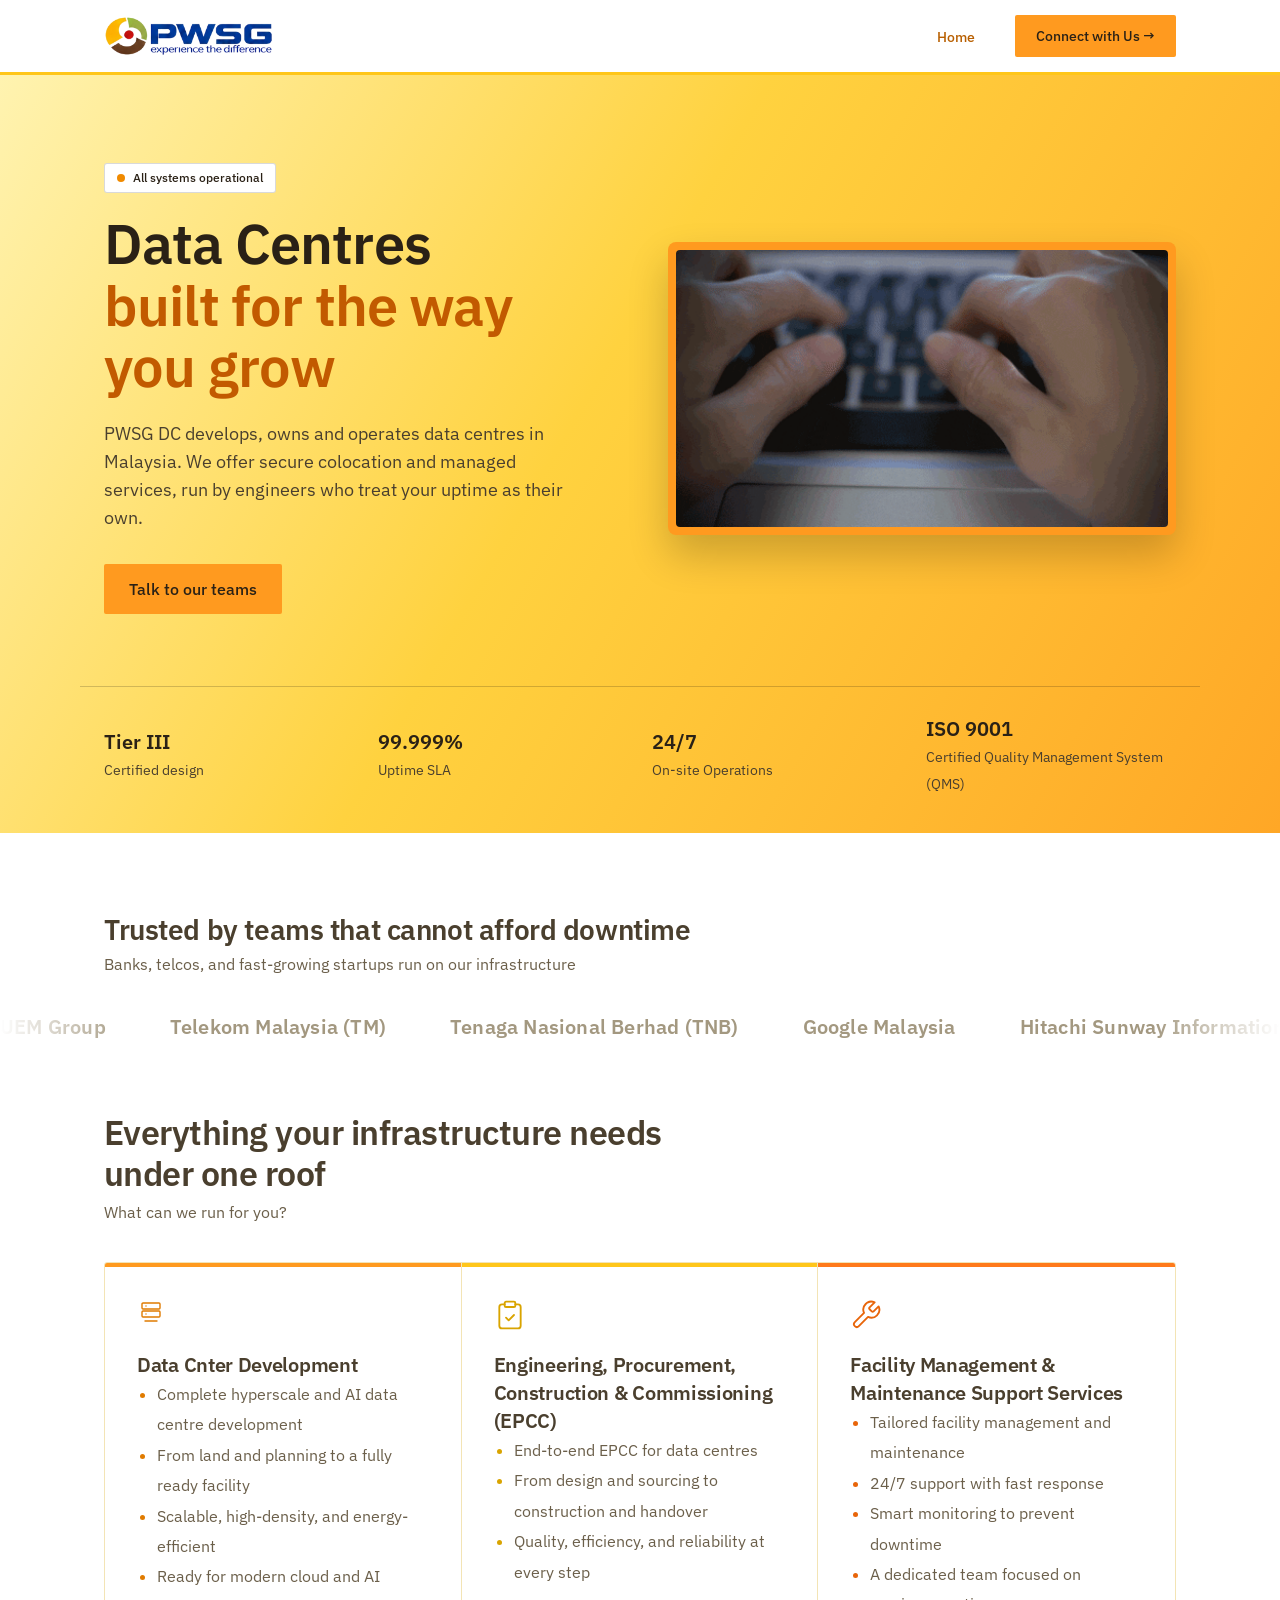
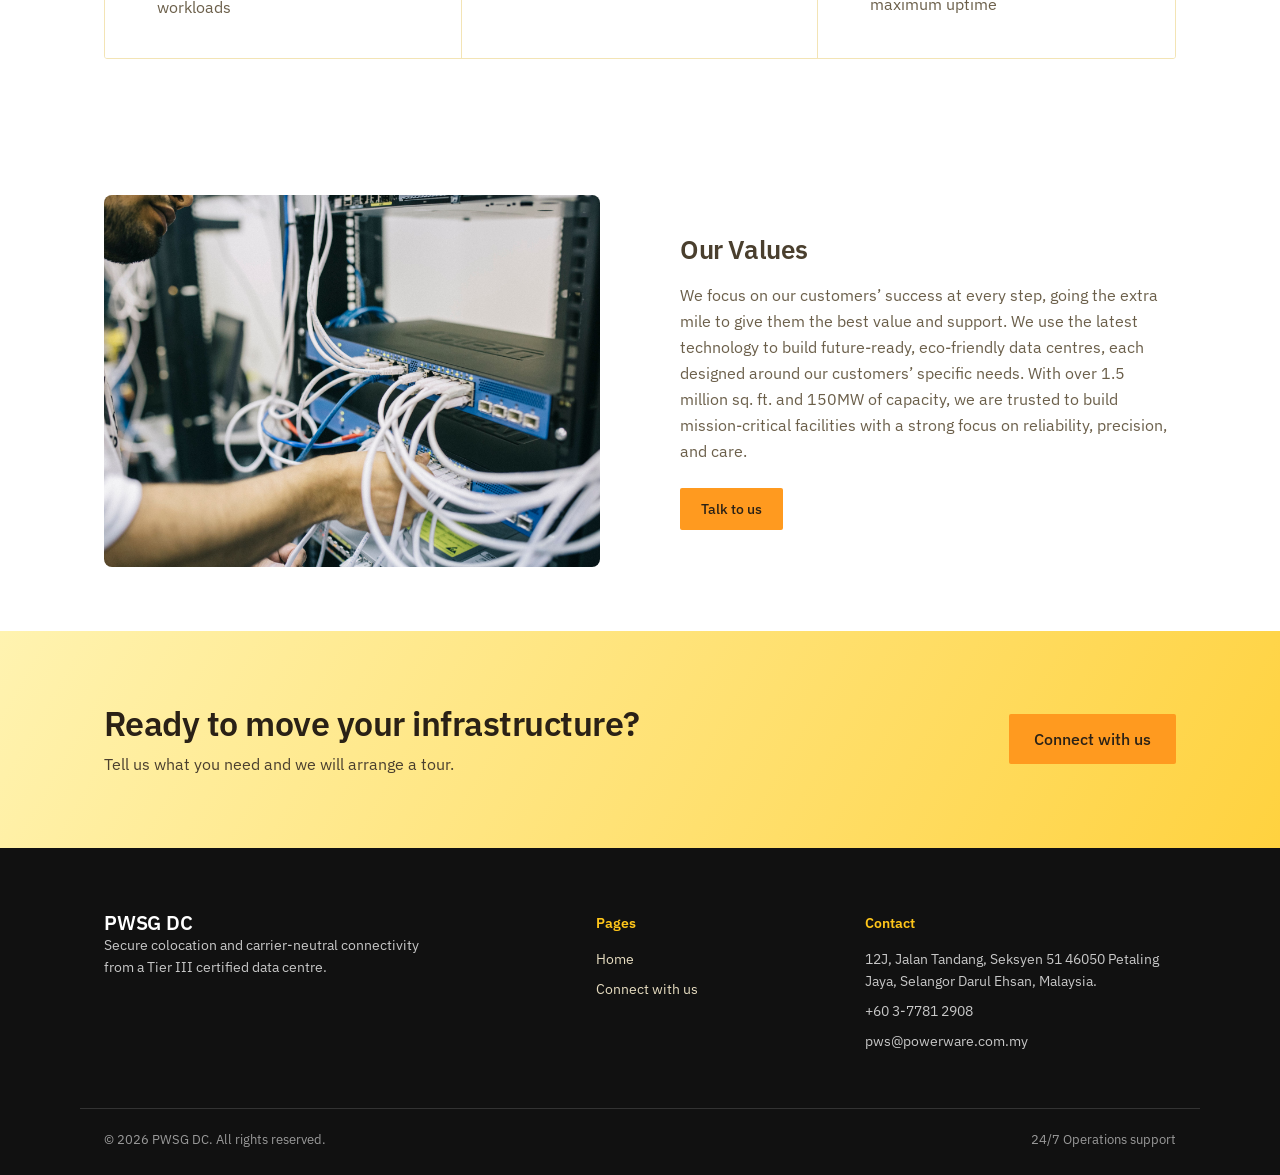
==== pws-corporate/index.html @ 7428c199 "Update index.html" ====
<!DOCTYPE html>
<html lang="en">
<head>
<meta charset="UTF-8">
<meta name="viewport" content="width=device-width, initial-scale=1">
<meta name="description" content="Secure, always-on data centre colocation and connectivity.">
<title>PWSG DC – Infrastructure that never sleeps</title>
<link rel="preconnect" href="https://fonts.googleapis.com">
<link href="https://fonts.googleapis.com/css2?family=IBM+Plex+Mono:wght@400;500&family=IBM+Plex+Sans:wght@400;500;600&display=swap" rel="stylesheet">
<link rel="stylesheet" href="css/style.css">
<script>document.documentElement.classList.add('js')</script>
</head>
<body><header class="nav" id="nav"><div class="container">
<a href="index.html" class="logo" aria-label="PWSG DC home"><img src="assets/logo.png" alt="PWSG DC logo"></a>
<button class="menu-toggle" aria-label="Toggle menu" aria-expanded="false" id="menuBtn"><svg width="24" height="24" fill="none" stroke="currentColor" stroke-width="2"><path d="M3 6h18M3 12h18M3 18h18"/></svg></button>
<ul id="menu"><li><a href="index.html" aria-current="page">Home</a></li><li><a href="connect.html" class="btn btn-primary btn-md" style="color:#fff">Connect with Us &rarr;</a></li></ul>
</div></header>
<main>
<section class="hero"><div class="container">
<div class="hero-copy"><span class="status"><i></i>All systems operational</span>
<h1>Data Centres<br><span class="green">built for the way you grow</span></h1>
<p class="body-3">PWSG DC develops, owns and operates data centres in Malaysia. We offer secure colocation and managed services, run by engineers who treat your uptime as their own.</p>
<div><a href="connect.html" class="btn btn-primary">Talk to our teams</a></div></div>
<div class="hero-art"><img src="assets/hero.gif" alt="Inside the PWSG DC data centre"></div>
</div>
<div class="container facts reveal"><div><b>Tier III</b><span>Certified design</span></div><div><b>99.999%</b><span>Uptime SLA</span></div><div><b>24/7</b><span>On-site Operations</span></div><div><b>ISO 9001</b><span>Certified Quality Management System (QMS)</span></div></div>
</section>
<section class="section clients center"><div class="container"><h2 class="reveal">Trusted by teams that cannot afford downtime</h2><p class="body-3 reveal" data-d="1">Banks, telcos, and fast-growing startups run on our infrastructure</p></div>
<div class="marquee" aria-label="Customer logos"><div class="marquee-track"><span>UEM Group</span><span>Telekom Malaysia (TM)</span><span>Tenaga Nasional Berhad (TNB)</span><span>Google Malaysia</span><span>Hitachi Sunway Information Systems</span><span>Bank Negara Malaysia (BNM)</span><span>Malayan Banking Berhad</span><span>IBM</span><span>Suruhanjaya Syarikat Malaysia (SSM)</span><span>AIA</span><span>Genting Highlands Resort</span><span>Credit Guarantee Corporation Malaysia Berhad (CGC)</span><span>Payment Network Malaysia Sdn.Bhd (PAYNET)</span><span>CIMB</span><span>YTL</span></div></div></section>
<section class="audience center" style="padding-bottom:72px"><div class="container"><h2 class="reveal">Everything your infrastructure needs<br>under one roof</h2><p class="body-3 sub reveal" data-d="1">What can we run for you?</p>
<div class="grid-3"><article class="aud-card reveal" data-d="0"><div class="icon-bubble"><svg width="28" height="28" fill="none" stroke="currentColor" stroke-width="1.8" stroke-linecap="round" stroke-linejoin="round"><rect x="5" y="4" width="18" height="6" rx="1"/><rect x="5" y="12" width="18" height="6" rx="1"/><path d="M9 7h.01M9 15h.01M8 22h12"/></svg></div>
<h3>Data Cnter Development</h3>
<ul class="points">
  <li>Complete hyperscale and AI data centre development</li>
  <li>From land and planning to a fully ready facility</li>
  <li>Scalable, high-density, and energy-efficient</li>
  <li>Ready for modern cloud and AI workloads</li>
</ul></article><article class="aud-card reveal" data-d="1"><div class="icon-bubble"><svg width="28" height="28" viewBox="0 0 24 24" fill="none" stroke="currentColor" stroke-width="1.5" stroke-linecap="round" stroke-linejoin="round"><rect x="8" y="2" width="8" height="4" rx="1"/><path d="M16 4h2a2 2 0 0 1 2 2v14a2 2 0 0 1-2 2H6a2 2 0 0 1-2-2V6a2 2 0 0 1 2-2h2"/><path d="m9 14 2 2 4-4"/></svg></div>
<h3>Engineering, Procurement, Construction & Commissioning (EPCC)</h3>
<ul class="points">
  <li>End-to-end EPCC for data centres</li>
  <li>From design and sourcing to construction and handover</li>
  <li>Quality, efficiency, and reliability at every step</li></ul>
</article><article class="aud-card reveal" data-d="2"><div class="icon-bubble"><svg width="28" height="28" viewBox="0 0 24 24" fill="none" stroke="currentColor" stroke-width="1.5" stroke-linecap="round" stroke-linejoin="round"><path d="M14.7 6.3a1 1 0 0 0 0 1.4l1.6 1.6a1 1 0 0 0 1.4 0l3.77-3.77a6 6 0 0 1-7.94 7.94l-6.91 6.91a2.12 2.12 0 0 1-3-3l6.91-6.91a6 6 0 0 1 7.94-7.94l-3.76 3.76z"/></svg></div>
<h3>Facility Management & Maintenance Support Services</h3>
<ul class="points">
  <li>Tailored facility management and maintenance</li>
  <li>24/7 support with fast response</li>
  <li>Smart monitoring to prevent downtime</li>
  <li>A dedicated team focused on maximum uptime</li></ul></article></div></div></section>
<div class="container">
  <section class="feature">
    <div class="art reveal"><img src="assets/values.jpg" alt="Data centre corridor"></div>
    <div class="reveal" data-d="1">
      <h4>Our Values</h4>
      <p>We focus on our customers’ success at every step, going the extra mile to give them the best value and support. We use the latest technology to build future-ready, eco-friendly data centres, each designed around our customers’ specific needs. With over 1.5 million sq. ft. and 150MW of capacity, we are trusted to build mission-critical facilities with a strong focus on reliability, precision, and care.</p>
      <a href="connect.html" class="btn btn-primary btn-md">Talk to us</a>
    </div>
  </section></div>
<section class="cta"><div class="container"><div><h2 class="reveal">Ready to move your infrastructure?</h2><p class="body-2 muted reveal" data-d="1">Tell us what you need and we will arrange a tour.</p></div><a href="connect.html" class="btn btn-primary reveal" data-d="2">Connect with us</a></div></section>
</main>
<footer><div class="container foot-grid">
<div><a href="index.html" class="logo">PWSG DC</a><p>Secure colocation and carrier-neutral connectivity from a Tier III certified data centre.</p></div>
<div><h5>Pages</h5><a href="index.html">Home</a><a href="connect.html">Connect with us</a></div>
<div><h5>Contact</h5><p>12J, Jalan Tandang, Seksyen 51 46050 Petaling Jaya, Selangor Darul Ehsan, Malaysia.</p><p>+60 3-7781 2908</p><p>pws@powerware.com.my</p></div>
</div><div class="container foot-bar"><span>&copy; 2026 PWSG DC. All rights reserved.</span><span>24/7 Operations support</span></div></footer>
<script src="js/main.js" defer></script>
</body>
</html>
---- pws-corporate/css/style.css ----
/* ---------- Design tokens (from the style guide) ---------- */
:root{
  --black:#263238; --d-grey:#4D4D4D; --grey:#717171; --l-grey:#89939E;
  --grey-blue:#ABBED1; --silver:#F5F7FA; --white:#FFFFFF;
  --primary:#4CAF50; --secondary:#263238; --info:#2196F3;
  --shade-1:#43A047; --shade-2:#388E3B; --shade-3:#237D31; --shade-4:#1B5E1F; --shade-5:#103E13;
  --tint-1:#66BB69; --tint-2:#81C784; --tint-3:#A5D6A7; --tint-4:#C8E6C9; --tint-5:#E8F5E9;
  --warning:#FBC02D; --error:#E53835; --success:#2E7D31;
  --sh-2:0 2px 2px rgba(171,190,209,.6);
  --sh-4:0 4px 4px rgba(171,190,209,.4);
  --sh-8:0 8px 8px rgba(171,190,209,.4);
  --sh-16:0 16px 16px rgba(171,190,209,.3);
  --radius:4px;
  --container:1120px;
}
*{box-sizing:border-box;margin:0;padding:0}
html{scroll-behavior:smooth}
body{font-family:'Inter',system-ui,sans-serif;color:var(--black);background:var(--white);font-size:16px;line-height:24px;-webkit-font-smoothing:antialiased}
img,svg{max-width:100%;display:block}
a{color:inherit;text-decoration:none}
.container{max-width:var(--container);margin:0 auto;padding:0 24px}
:focus-visible{outline:2px solid var(--black);outline-offset:2px}

/* ---------- Typography ---------- */
h1{font-size:clamp(36px,5vw,64px);line-height:1.19;font-weight:600}
h2{font-size:clamp(26px,3.2vw,36px);line-height:1.22;font-weight:600}
h3{font-size:28px;line-height:36px;font-weight:600}
h4{font-size:20px;line-height:28px;font-weight:600}
.body-1{font-size:18px;line-height:28px}
.body-2{font-size:16px;line-height:24px}
.body-3{font-size:14px;line-height:20px}
.body-4{font-size:12px;line-height:16px}
.muted{color:var(--grey)}
.green{color:var(--primary)}

/* ---------- Buttons ---------- */
.btn{display:inline-flex;align-items:center;justify-content:center;gap:8px;font:500 16px/24px 'Inter',sans-serif;padding:12px 24px;border:1px solid transparent;border-radius:var(--radius);cursor:pointer;transition:background .15s,border-color .15s,color .15s}
.btn-md{padding:10px 20px;font-size:14px;line-height:20px}
.btn-sm{padding:6px 14px;font-size:12px;line-height:16px}
.btn-primary{background:var(--primary);color:#fff}
.btn-primary:hover{background:var(--shade-2)}
.btn-primary:active{background:var(--shade-4)}
.btn-primary:focus-visible{outline:2px solid var(--black);outline-offset:2px}
.btn-primary[disabled]{background:var(--silver);color:var(--grey-blue);cursor:not-allowed}
.btn-secondary{background:#fff;color:var(--primary);border-color:var(--primary)}
.btn-secondary:hover{background:var(--tint-5)}
.btn-secondary:active{background:var(--tint-4)}
.btn-tertiary{background:transparent;color:var(--primary)}
.btn-tertiary:hover{background:var(--tint-5)}
.link{color:var(--primary);font-weight:500}
.link:hover{text-decoration:underline}

/* ---------- Navbar ---------- */
.nav{background:#fff;position:sticky;top:0;z-index:20}
.nav .container{display:flex;align-items:center;justify-content:space-between;height:80px}
.logo{display:flex;align-items:center;gap:8px;font-size:22px;font-weight:600;color:var(--black)}
.nav ul{list-style:none;display:flex;gap:40px;align-items:center}
.nav ul a{font-size:14px;line-height:20px;color:var(--d-grey);font-weight:500}
.nav ul a:hover{color:var(--primary)}
.menu-toggle{display:none;background:none;border:0;cursor:pointer;padding:8px}

/* ---------- Hero ---------- */
.hero{background:var(--silver);padding:80px 0 72px}
.hero .container{display:grid;grid-template-columns:1fr 1fr;gap:40px;align-items:center}
.hero h1{color:var(--d-grey)}
.hero p{margin:20px 0 32px;color:var(--grey)}
.dots{display:flex;gap:8px;justify-content:center;margin-top:48px}
.dots i{width:8px;height:8px;border-radius:50%;background:var(--grey-blue);display:block}
.dots i:first-child{background:var(--primary)}

/* ---------- Clients ---------- */
.section{padding:72px 0}
.center{text-align:center}
.clients h2{color:var(--d-grey);font-size:28px}
.clients p{color:var(--grey);margin-top:8px}
.logos{display:flex;justify-content:space-between;align-items:center;flex-wrap:wrap;gap:24px;margin-top:48px}
.logos span{display:flex;align-items:center;gap:8px;font-weight:600;color:var(--black);opacity:.85}

/* ---------- Audience cards ---------- */
.audience h2{color:var(--d-grey)}
.audience .sub{color:var(--grey);margin-top:12px}
.grid-3{display:grid;grid-template-columns:repeat(3,1fr);gap:24px;margin-top:56px}
.aud-card{padding:32px 24px;text-align:center;border-radius:8px;background:#fff;box-shadow:var(--sh-4);transition:box-shadow .2s}
.aud-card:hover{box-shadow:var(--sh-16)}
.icon-bubble{width:56px;height:56px;margin:0 auto 20px;border-radius:12px;background:var(--tint-5);display:grid;place-items:center;color:var(--primary)}
.aud-card h3{font-size:24px;line-height:32px;color:var(--d-grey)}
.aud-card p{color:var(--grey);margin-top:12px;font-size:14px;line-height:20px}

/* ---------- Feature rows ---------- */
.feature{display:grid;grid-template-columns:1fr 1fr;gap:64px;align-items:center;padding:56px 0}
.feature.reverse .art{order:2}
.feature h4{font-size:22px;line-height:30px;color:var(--d-grey)}
.feature p{color:var(--grey);margin:16px 0 24px;font-size:14px;line-height:22px}
.art{background:var(--silver);border-radius:12px;aspect-ratio:4/3;display:grid;place-items:center;color:var(--primary)}

/* ---------- Stats ---------- */
.stats{background:var(--silver);padding:40px 0}
.stats .container{display:grid;grid-template-columns:1fr 1.4fr;gap:32px;align-items:center}
.stats h4{color:var(--d-grey)}
.stats h4 span{display:block;color:var(--primary)}
.stats-grid{display:grid;grid-template-columns:1fr 1fr;gap:24px 32px}
.stat{display:flex;gap:12px;align-items:center}
.stat svg{color:var(--primary);flex:none}
.stat b{display:block;font-size:18px;line-height:24px;color:var(--d-grey)}
.stat small{color:var(--grey);font-size:12px}

/* ---------- Testimonial ---------- */
.testimonial{background:var(--silver);padding:40px 0}
.testimonial .container{display:grid;grid-template-columns:240px 1fr;gap:32px;align-items:center}
.t-img{background:var(--black);border-radius:8px;aspect-ratio:1;display:grid;place-items:center;color:#fff;font-weight:600;font-size:20px;box-shadow:var(--sh-8)}
.testimonial p{color:var(--d-grey);font-size:14px;line-height:22px}
.t-meta{display:flex;justify-content:space-between;flex-wrap:wrap;gap:16px;margin-top:20px;align-items:center}
.t-meta b{display:block;color:var(--primary);font-size:14px}
.t-meta small{color:var(--l-grey)}

/* ---------- Blog ---------- */
.blog h2{font-size:22px;color:var(--d-grey)}
.blog .sub{color:var(--grey);font-size:14px;max-width:560px;margin:8px auto 0}
.post{background:#fff;border-radius:8px;overflow:hidden;box-shadow:var(--sh-4)}
.post .thumb{aspect-ratio:16/10;background:linear-gradient(135deg,var(--tint-4),var(--grey-blue))}
.post .body{padding:16px}
.post h5{font-size:14px;line-height:20px;font-weight:500;color:var(--d-grey)}
.post a{display:inline-block;margin-top:12px;font-size:12px}

/* ---------- Newsletter / footer ---------- */
.cta{background:var(--tint-5);padding:64px 0}
.cta form{display:flex;gap:12px;justify-content:center;margin-top:28px;flex-wrap:wrap}
.cta input{font:inherit;font-size:14px;padding:12px 16px;border:1px solid var(--grey-blue);border-radius:var(--radius);min-width:280px;background:#fff}
.cta input:focus{outline:2px solid var(--primary);border-color:var(--primary)}
footer{background:var(--black);color:var(--grey-blue);padding:40px 0;font-size:14px}
footer .container{display:flex;justify-content:space-between;flex-wrap:wrap;gap:16px;align-items:center}
footer .logo{color:#fff}

/* ---------- Responsive ---------- */
@media (max-width:900px){
  .hero .container,.feature,.stats .container,.testimonial .container{grid-template-columns:1fr}
  .feature.reverse .art{order:0}
  .grid-3{grid-template-columns:1fr}
  .t-img{max-width:200px}
  .nav ul{display:none;position:absolute;top:80px;left:0;right:0;background:#fff;flex-direction:column;padding:24px;gap:20px;box-shadow:var(--sh-8)}
  .nav ul.open{display:flex}
  .menu-toggle{display:block}
}
@media (prefers-reduced-motion:reduce){*{transition:none!important;scroll-behavior:auto!important}}
.sr-only{position:absolute;width:1px;height:1px;overflow:hidden;clip:rect(0 0 0 0);white-space:nowrap}

/* ---------- Data centre additions ---------- */
.hero-art{background:var(--black);border-radius:12px;padding:24px;box-shadow:var(--sh-16)}
.status{display:inline-flex;align-items:center;gap:8px;font-size:12px;line-height:16px;color:var(--shade-3);background:var(--tint-5);padding:6px 12px;border-radius:999px;margin-bottom:20px;font-weight:500}
.status i{width:8px;height:8px;border-radius:50%;background:var(--primary);display:block}
.specs{width:100%;border-collapse:collapse;margin-top:32px;text-align:left;font-size:14px;line-height:20px}
.specs th,.specs td{padding:14px 16px;border-bottom:1px solid var(--tint-5)}
.specs th{color:var(--d-grey);font-weight:500;width:40%}
.specs td{color:var(--grey)}
.table-wrap{overflow-x:auto;background:#fff;border-radius:8px;box-shadow:var(--sh-4)}
.badges{display:flex;flex-wrap:wrap;gap:12px;justify-content:center;margin-top:40px}
.badges span{border:1px solid var(--tint-3);color:var(--shade-3);background:var(--tint-5);padding:8px 16px;border-radius:var(--radius);font-size:14px;font-weight:500}
.field{display:grid;gap:6px;text-align:left}
.field label{font-size:14px;font-weight:500;color:var(--d-grey)}
.field input,.field select{font:inherit;font-size:14px;padding:12px 16px;border:1px solid var(--grey-blue);border-radius:var(--radius);background:#fff}
.field input:focus,.field select:focus{outline:2px solid var(--primary);border-color:var(--primary)}
.tour-form{max-width:560px;margin:32px auto 0;display:grid;grid-template-columns:1fr 1fr;gap:16px}
.tour-form .full{grid-column:1/-1}
@media (max-width:600px){.tour-form{grid-template-columns:1fr}}

/* ---------- Motion ---------- */
.nav{transition:box-shadow .2s}
.nav.scrolled{box-shadow:var(--sh-4)}
.nav ul a[aria-current="page"]{color:var(--primary)}

/* hero entrance: one orchestrated sequence */
@keyframes fadeUp{from{opacity:0;transform:translateY(24px)}to{opacity:1;transform:none}}
@keyframes rackIn{from{opacity:0;transform:translateY(40px)}to{opacity:1;transform:none}}
@keyframes blink{0%,100%{opacity:1}50%{opacity:.2}}
@keyframes scan{from{transform:translateY(0)}to{transform:translateY(215px)}}
@keyframes pulse{0%{box-shadow:0 0 0 0 rgba(76,175,80,.5)}100%{box-shadow:0 0 0 10px rgba(76,175,80,0)}}
@keyframes marquee{to{transform:translateX(-50%)}}
.hero-copy>*{animation:fadeUp .7s cubic-bezier(.2,.7,.2,1) both}
.hero-copy>:nth-child(1){animation-delay:.1s}
.hero-copy>:nth-child(2){animation-delay:.25s}
.hero-copy>:nth-child(3){animation-delay:.4s}
.hero-copy>:nth-child(4){animation-delay:.55s}
.status i{animation:pulse 1.8s infinite}
.hero-art{animation:fadeUp .8s .3s cubic-bezier(.2,.7,.2,1) both}
.rack{transform-box:fill-box;animation:rackIn .8s cubic-bezier(.2,.7,.2,1) both}
.rack:nth-of-type(1){animation-delay:.5s}
.rack:nth-of-type(2){animation-delay:.7s}
.rack:nth-of-type(3){animation-delay:.9s}
.led{animation:blink 2.4s infinite}
.scan{animation:scan 3.2s linear infinite;opacity:.35}

/* scroll reveal (only when JS is running) */
.js .reveal{opacity:0;transform:translateY(28px);transition:opacity .7s ease,transform .7s cubic-bezier(.2,.7,.2,1)}
.js .reveal.in{opacity:1;transform:none}
.js .reveal[data-d="1"]{transition-delay:.12s}
.js .reveal[data-d="2"]{transition-delay:.24s}

/* customer marquee */
.marquee{overflow:hidden;margin-top:48px;-webkit-mask:linear-gradient(90deg,transparent,#000 10%,#000 90%,transparent);mask:linear-gradient(90deg,transparent,#000 10%,#000 90%,transparent)}
.marquee-track{display:flex;gap:64px;width:max-content;animation:marquee 28s linear infinite}
.marquee:hover .marquee-track{animation-play-state:paused}
.marquee-track span{font-weight:600;color:var(--l-grey);white-space:nowrap}
.aud-card{transition:box-shadow .2s,transform .2s}
.aud-card:hover{transform:translateY(-6px)}
.btn-primary{transition:background .15s,transform .15s}
.btn-primary:hover{transform:translateY(-2px)}

/* connect page */
.page-head{background:var(--silver);padding:72px 0 56px;text-align:center}
.page-head h1{font-size:clamp(32px,4vw,48px);color:var(--d-grey)}
.page-head p{color:var(--grey);margin-top:12px}
.connect{display:grid;grid-template-columns:1.2fr 1fr;gap:48px;padding:64px 24px}
.connect form{display:grid;grid-template-columns:1fr 1fr;gap:16px}
.connect textarea{font:inherit;font-size:14px;padding:12px 16px;border:1px solid var(--grey-blue);border-radius:var(--radius);min-height:140px;resize:vertical}
.connect textarea:focus{outline:2px solid var(--primary);border-color:var(--primary)}
.field .err{color:var(--error);font-size:12px;line-height:16px;min-height:16px}
.field [aria-invalid="true"]{border-color:var(--error)}
.info{display:grid;gap:20px;align-content:start}
.info-card{display:flex;gap:16px;padding:20px;border-radius:8px;box-shadow:var(--sh-4);background:#fff}
.info-card .icon-bubble{margin:0;flex:none}
.info-card h4{font-size:16px;line-height:24px;color:var(--d-grey)}
.info-card p{font-size:14px;line-height:20px;color:var(--grey)}
.success{display:none;padding:20px;border-radius:8px;background:var(--tint-5);color:var(--shade-3);grid-column:1/-1}
.success.show{display:block}
@media (max-width:900px){.connect{grid-template-columns:1fr}}
@media (max-width:600px){.connect form{grid-template-columns:1fr}}
@media (prefers-reduced-motion:reduce){
  *,*::before,*::after{animation:none!important;transition:none!important}
  .js .reveal{opacity:1;transform:none}
}

/* ======== Refined, less cartoonish look ======== */
h1,h2,h3,h4{letter-spacing:-.02em}
.btn{border-radius:3px}
.btn-primary:hover{transform:none}

/* hero: dark, technical */
.hero{background:
  radial-gradient(700px 380px at 78% 45%,rgba(76,175,80,.20),transparent 65%),
  repeating-linear-gradient(0deg,rgba(255,255,255,.035) 0 1px,transparent 1px 48px),
  repeating-linear-gradient(90deg,rgba(255,255,255,.035) 0 1px,transparent 1px 48px),
  #1d272c;padding:96px 0}
.hero h1{color:#fff}
.hero h1 .green{color:var(--tint-2)}
.hero p{color:var(--grey-blue);max-width:440px}
.status{background:rgba(76,175,80,.14);color:var(--tint-3);border:1px solid rgba(76,175,80,.35);border-radius:3px}
.hero-art{background:linear-gradient(180deg,rgba(255,255,255,.04),rgba(255,255,255,.01));border:1px solid rgba(255,255,255,.08);border-radius:6px;box-shadow:0 24px 48px rgba(0,0,0,.35);padding:20px}
@keyframes scan{from{transform:translateY(0)}to{transform:translateY(246px)}}
.scan{opacity:.5}
.led{animation-name:blink}

/* customers: plain wordmarks */
.marquee-track span{font-size:20px;letter-spacing:.01em;color:var(--l-grey);font-weight:600}

/* services: editorial cards, fine line icons */
.aud-card{text-align:left;border-radius:4px;box-shadow:none;border:1px solid #E3E9EF;border-top:2px solid var(--primary);padding:28px}
.aud-card:hover{transform:none;box-shadow:var(--sh-8)}
.icon-bubble{background:none;border-radius:0;width:auto;height:auto;margin:0 0 20px;display:block}
.icon-bubble svg{stroke-width:1.4;width:32px;height:32px}
.aud-card h3{font-size:20px;line-height:28px}

/* feature panels: live-readout style */
.art.panel{background:#1d272c;aspect-ratio:auto;display:block;padding:24px;border-radius:6px;color:#fff;border:1px solid #2f3b42;box-shadow:var(--sh-8)}
.panel-head{display:flex;align-items:center;gap:10px;font-size:14px;font-weight:500;padding-bottom:16px;border-bottom:1px solid #2f3b42;margin-bottom:8px}
.panel-head i{width:8px;height:8px;border-radius:50%;background:var(--primary);display:block;animation:pulse 1.8s infinite}
.panel-head small{margin-left:auto;color:var(--l-grey);font-weight:400;font-size:12px}
.bar-row{display:grid;grid-template-columns:110px 1fr 40px;gap:14px;align-items:center;padding:12px 0;font-size:13px;color:var(--grey-blue)}
.bar-row b{color:#fff;font-weight:500;text-align:right}
.bar{height:4px;background:#2f3b42;border-radius:2px;overflow:hidden}
.bar i{display:block;height:100%;background:var(--tint-1);width:var(--w)}
.js .bar i{width:0;transition:width 1.2s .3s cubic-bezier(.2,.7,.2,1)}
.js .panel.in .bar i{width:var(--w)}
.log{list-style:none}
.log li{display:grid;grid-template-columns:52px 1fr auto;gap:14px;padding:13px 0;border-bottom:1px solid #2f3b42;font-size:13px;color:var(--grey-blue)}
.log li:last-child{border:0}
.log time{color:var(--l-grey);font-variant-numeric:tabular-nums}
.log b{color:var(--tint-2);font-weight:500}
.log b.deny{color:#ef8a87}
@media (max-width:480px){.bar-row{grid-template-columns:90px 1fr 36px}.log li{grid-template-columns:44px 1fr}.log b{grid-column:2}}

/* stats: numbers with rules, no icons */
.stats{background:var(--silver);padding:64px 0}
.stats .container{grid-template-columns:1fr;gap:32px}
.stats-grid{grid-template-columns:repeat(4,1fr);gap:0}
.stat{display:block;padding:0 24px;border-left:1px solid #D5DEE7}
.stat svg{display:none}
.stat b{font-size:36px;line-height:44px;font-weight:600;letter-spacing:-.02em;color:var(--black)}
.stat small{font-size:14px;color:var(--grey)}
@media (max-width:700px){.stats-grid{grid-template-columns:1fr 1fr;gap:28px 0}}

/* cta + connect */
.cta{background:var(--silver)}
.info-card{box-shadow:none;border:1px solid #E3E9EF;border-radius:4px}
.info-card .icon-bubble{margin:0}
.info-card .icon-bubble svg{width:24px;height:24px}
.connect textarea,.field input,.field select{border-radius:3px}
.success{border-radius:3px}

/* ======== Professional pass: IBM Plex, editorial layout ======== */
:root{--sans:'IBM Plex Sans',system-ui,-apple-system,'Segoe UI',sans-serif;--mono:'IBM Plex Mono',ui-monospace,Menlo,monospace}
body,.btn,input,select,textarea,button{font-family:var(--sans)}
body{color:#2b363c;font-size:16px;line-height:26px}
h1,h2,h3,h4{letter-spacing:-.015em;font-weight:600;color:var(--black)}
h1{font-size:clamp(38px,4.6vw,56px);line-height:1.1}
h2{font-size:clamp(26px,3vw,34px);line-height:1.2}
.btn{border-radius:2px;font-weight:500}
.btn-primary{background:var(--shade-2)}
.btn-primary:hover{background:var(--shade-3)}

/* nav */
.nav{border-bottom:1px solid #E3E9EF}
.nav .container{height:72px}
.nav.scrolled{box-shadow:none}
.logo{font-size:20px;letter-spacing:-.01em}

/* hero */
.hero{padding:88px 0 0}
.hero .container{gap:56px}
.hero p{font-size:18px;line-height:28px;margin:22px 0 32px;max-width:460px}
.hero .facts{display:grid;grid-template-columns:repeat(4,1fr);gap:24px;margin-top:72px;padding-top:28px;padding-bottom:36px;border-top:1px solid rgba(255,255,255,.12)}
.facts b{display:block;color:#fff;font-size:20px;line-height:28px;font-weight:600}
.facts span{color:var(--l-grey);font-size:14px}
@media (max-width:700px){.hero .facts{grid-template-columns:1fr 1fr}}

/* section headings: left aligned */
.clients,.audience{text-align:left}
.clients p,.audience .sub{margin-top:8px;font-size:16px;color:var(--grey)}
.clients .logos{justify-content:flex-start}
.section{padding:80px 0 72px}
.marquee{margin-top:40px}

/* services: ruled grid */
.audience .grid-3{gap:0;border:1px solid #E3E9EF;border-radius:3px;overflow:hidden;margin-top:40px}
.aud-card{border:0;border-right:1px solid #E3E9EF;border-radius:0;padding:36px 32px;transition:background .2s}
.aud-card:last-child{border-right:0}
.aud-card:hover{background:var(--silver);box-shadow:none}
.aud-card p{font-size:15px;line-height:24px}
@media (max-width:900px){.aud-card{border-right:0;border-bottom:1px solid #E3E9EF}.aud-card:last-child{border-bottom:0}}

/* features */
.feature{gap:80px;padding:64px 0}
.feature h4{font-size:26px;line-height:34px}
.feature p{font-size:16px;line-height:26px;color:var(--grey)}

/* numbers and readouts in mono */
.stat b,.bar-row b,.log time,.log b,.panel-head small,.bar-row span{font-family:var(--mono)}
.stat b{font-weight:500;font-size:38px;letter-spacing:-.03em}
.log b,.bar-row b{font-weight:500}
.stats{padding:72px 0;background:#fff;border-top:1px solid #E3E9EF;border-bottom:1px solid #E3E9EF}
.stats h4{font-size:22px}

/* cta */
.cta{padding:72px 0;background:var(--silver);text-align:left}
.cta .container{display:flex;justify-content:space-between;align-items:center;gap:32px;flex-wrap:wrap}
.cta p{margin-top:8px}

/* connect page header */
.page-head{background:#1d272c;text-align:left;padding:72px 0}
.page-head h1{color:#fff;font-size:clamp(32px,4vw,44px)}
.page-head p{color:var(--grey-blue);max-width:520px}
.field label{font-weight:500}

/* footer */
footer{padding:64px 0 0;background:#1d272c;font-size:14px;line-height:22px}
footer .foot-grid{display:grid;grid-template-columns:2fr 1fr 1.4fr;gap:48px;align-items:start;padding-bottom:48px}
footer p{color:var(--l-grey);margin-top:14px;max-width:340px}
footer h5{color:#fff;font-size:14px;font-weight:600;margin-bottom:14px}
footer .foot-grid a:not(.logo){display:block;color:var(--grey-blue);margin-bottom:8px}
footer .foot-grid a:not(.logo):hover{color:#fff}
footer .foot-grid div p{margin-top:0;margin-bottom:8px}
footer .foot-bar{display:flex;justify-content:space-between;gap:16px;flex-wrap:wrap;border-top:1px solid #2f3b42;padding-top:20px;padding-bottom:24px;color:var(--l-grey);font-size:13px}
@media (max-width:800px){footer .foot-grid{grid-template-columns:1fr;gap:28px}}
.hero-art video,.hero-art img{width:100%;height:auto;display:block;border-radius:4px}

 /* ======== BRIGHT THEME: yellow + orange ======== */
:root{
  --black:#2A2116; --d-grey:#4A3F2E; --grey:#6B5F4A; --l-grey:#A39880; --grey-blue:#D8CDAE; --silver:#FFFAE8;
  --primary:#F08A00; --shade-2:#E07B00; --shade-3:#B85F00; --shade-4:#8F4700;
  --tint-1:#FFB020; --tint-2:#FFC24D; --tint-3:#FFD580; --tint-4:#FFE5AD; --tint-5:#FFF4DC;
  --orange:#FF9A1F; --orange-d:#E07B00; --yellow:#FFC61A; --amber:#FF7A1A; --line:#F3E4B5;
}
body{color:#2A2116}
@keyframes pulse{0%{box-shadow:0 0 0 0 rgba(240,138,0,.5)}100%{box-shadow:0 0 0 10px rgba(240,138,0,0)}}
 
/* logo icon (overrides the fills inside the SVG) */
.logo svg path:nth-child(1){fill:#E07B00}
.logo svg path:nth-child(2){fill:#FFC61A}
 
/* nav */
.nav{border-bottom:3px solid var(--yellow)}
.nav ul a[aria-current="page"]{color:var(--shade-3)}
.nav ul a:hover{color:var(--shade-3)}
 
/* buttons: orange with dark text (readable on bright orange) */
.btn-primary,.hero .btn-primary{background:var(--orange);color:var(--black)}
.btn-primary:hover,.hero .btn-primary:hover{background:var(--orange-d);color:var(--black)}
.nav .btn-primary{color:var(--black)!important}
 
/* hero: sunny yellow into orange */
.hero{background:linear-gradient(120deg,#FFF3B0 0%,#FFD23F 45%,#FFA726 100%)}
.hero h1{color:var(--black)}
.hero h1 .green{color:#C25A00}
.hero p{color:#4A3F2E}
.status{background:#fff;color:var(--black);border:1px solid rgba(0,0,0,.15)}
.hero-art{background:var(--orange);border:0;box-shadow:0 20px 40px rgba(0,0,0,.2);padding:8px;border-radius:8px}
.hero .facts{border-top:1px solid rgba(0,0,0,.18)}
.facts b{color:var(--black)}
.facts span{color:#4A3F2E}
 
/* service cards: orange, yellow, deep orange */
.audience .grid-3,.aud-card{border-color:var(--line)}
.aud-card{position:relative}
.aud-card::before{content:"";position:absolute;left:0;right:0;top:0;height:4px;background:var(--orange)}
.aud-card:nth-child(2)::before{background:var(--yellow)}
.aud-card:nth-child(3)::before{background:var(--amber)}
.aud-card:nth-child(1) .icon-bubble{color:var(--orange-d)}
.aud-card:nth-child(2) .icon-bubble{color:#D9A400}
.aud-card:nth-child(3) .icon-bubble{color:#E8650A}
.aud-card:nth-child(1) .points li::marker{color:var(--orange-d)}
.aud-card:nth-child(2) .points li::marker{color:#D9A400}
.aud-card:nth-child(3) .points li::marker{color:#E8650A}
.aud-card:hover{background:var(--silver)}
 
/* dark panels: warm brown with yellow/orange bars */
.art.panel{background:var(--black);border-color:#4A3F2E}
.panel-head,.log li{border-bottom-color:#4A3F2E}
.bar{background:#4A3F2E}
.bar-row:nth-child(3n+1) .bar i{background:var(--yellow)}
.bar-row:nth-child(3n+2) .bar i{background:var(--orange)}
.bar-row:nth-child(3n) .bar i{background:var(--amber)}
.log b{color:#FFD35C}
.log b.deny{color:#FF8A80}
 
/* stats */
.stats{border-color:var(--line)}
.stat{border-left:4px solid var(--orange);padding-left:20px}
.stat:nth-child(2){border-left-color:var(--yellow)}
.stat:nth-child(3){border-left-color:var(--amber)}
.stat:nth-child(4){border-left-color:var(--tint-2)}
.stats h4 span{color:var(--shade-3)}
 
/* call to action + connect page */
.cta{background:linear-gradient(120deg,#FFF3B0,#FFD23F)}
.cta .muted{color:#4A3F2E}
.page-head{background:linear-gradient(120deg,#FFF3B0 0%,#FFD23F 45%,#FFA726 100%)}
.page-head h1{color:var(--black)}
.page-head p{color:#4A3F2E}
.info-card{border-color:var(--line)}
.field input,.field select,.connect textarea{border-color:#E6D9AE}
.field input:focus,.field select:focus,.connect textarea:focus{outline-color:var(--orange);border-color:var(--orange)}
 
/* footer */
footer{background:#111111}
footer p{color:#C8C8C8}
footer h5{color:var(--yellow)}
footer .foot-grid a:not(.logo){color:#E6DCC0}
footer .foot-grid a:not(.logo):hover{color:var(--yellow)}
footer .foot-bar{border-top-color:#333333;color:#9A9A9A}
/* footer */
footer{background:#111111}
footer p{color:#C8C8C8}
footer h5{color:var(--yellow)}
footer .foot-grid a:not(.logo){color:#E6DCC0}
footer .foot-grid a:not(.logo):hover{color:var(--yellow)}
footer .foot-bar{border-top-color:#333333;color:#9A9A9A}
.hero-art video,.hero-art img{width:100%;height:auto;display:block;border-radius:4px}
.aud-card .points{ … }
.hero-art video,.hero-art img{width:100%;height:auto;display:block;border-radius:4px}
.aud-card .points{
  list-style:disc;
  text-align:left;
  display:inline-block;
  margin:0;
  padding-left:20px;
  color:var(--grey);
  line-height:1.9;
}
.aud-card .points li::marker{color:var(--primary)}
.art img{width:100%;height:100%;object-fit:cover;border-radius:8px;display:block}
.logo img{height:40px;width:auto;display:block}
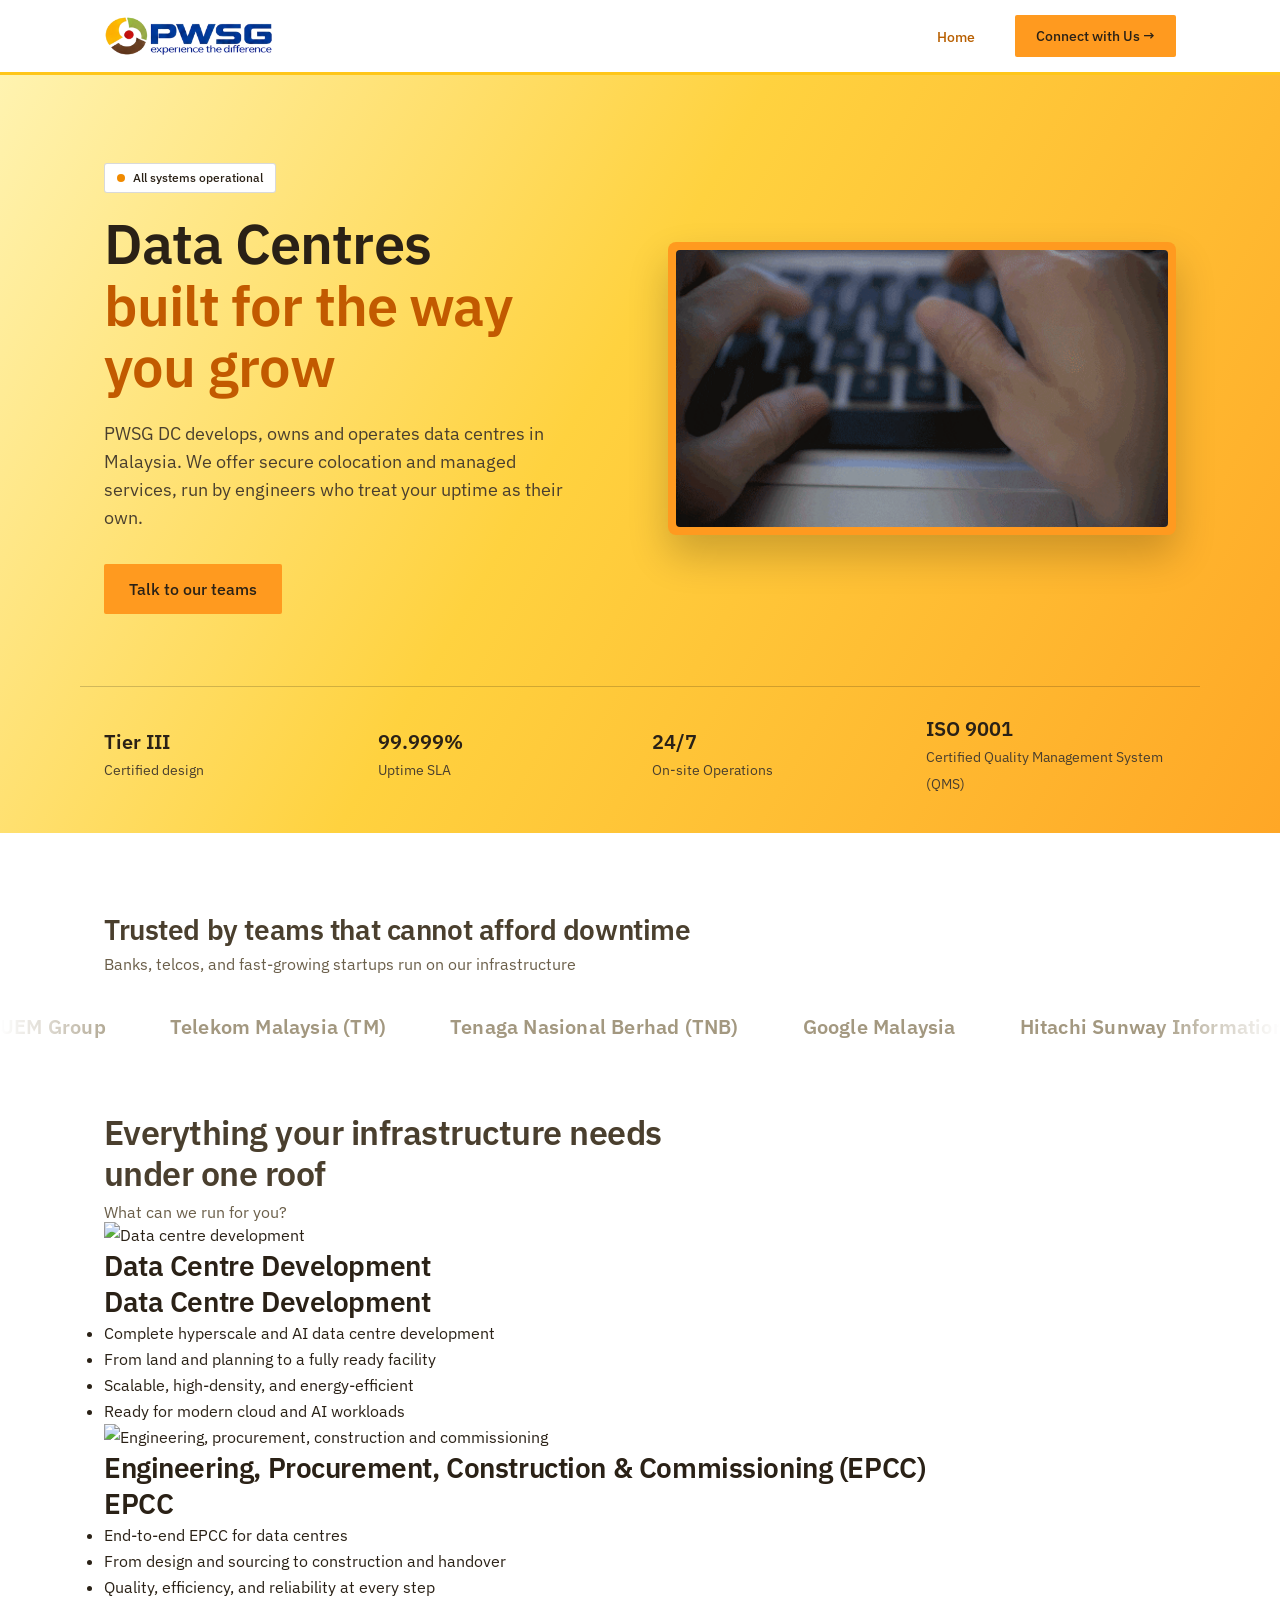
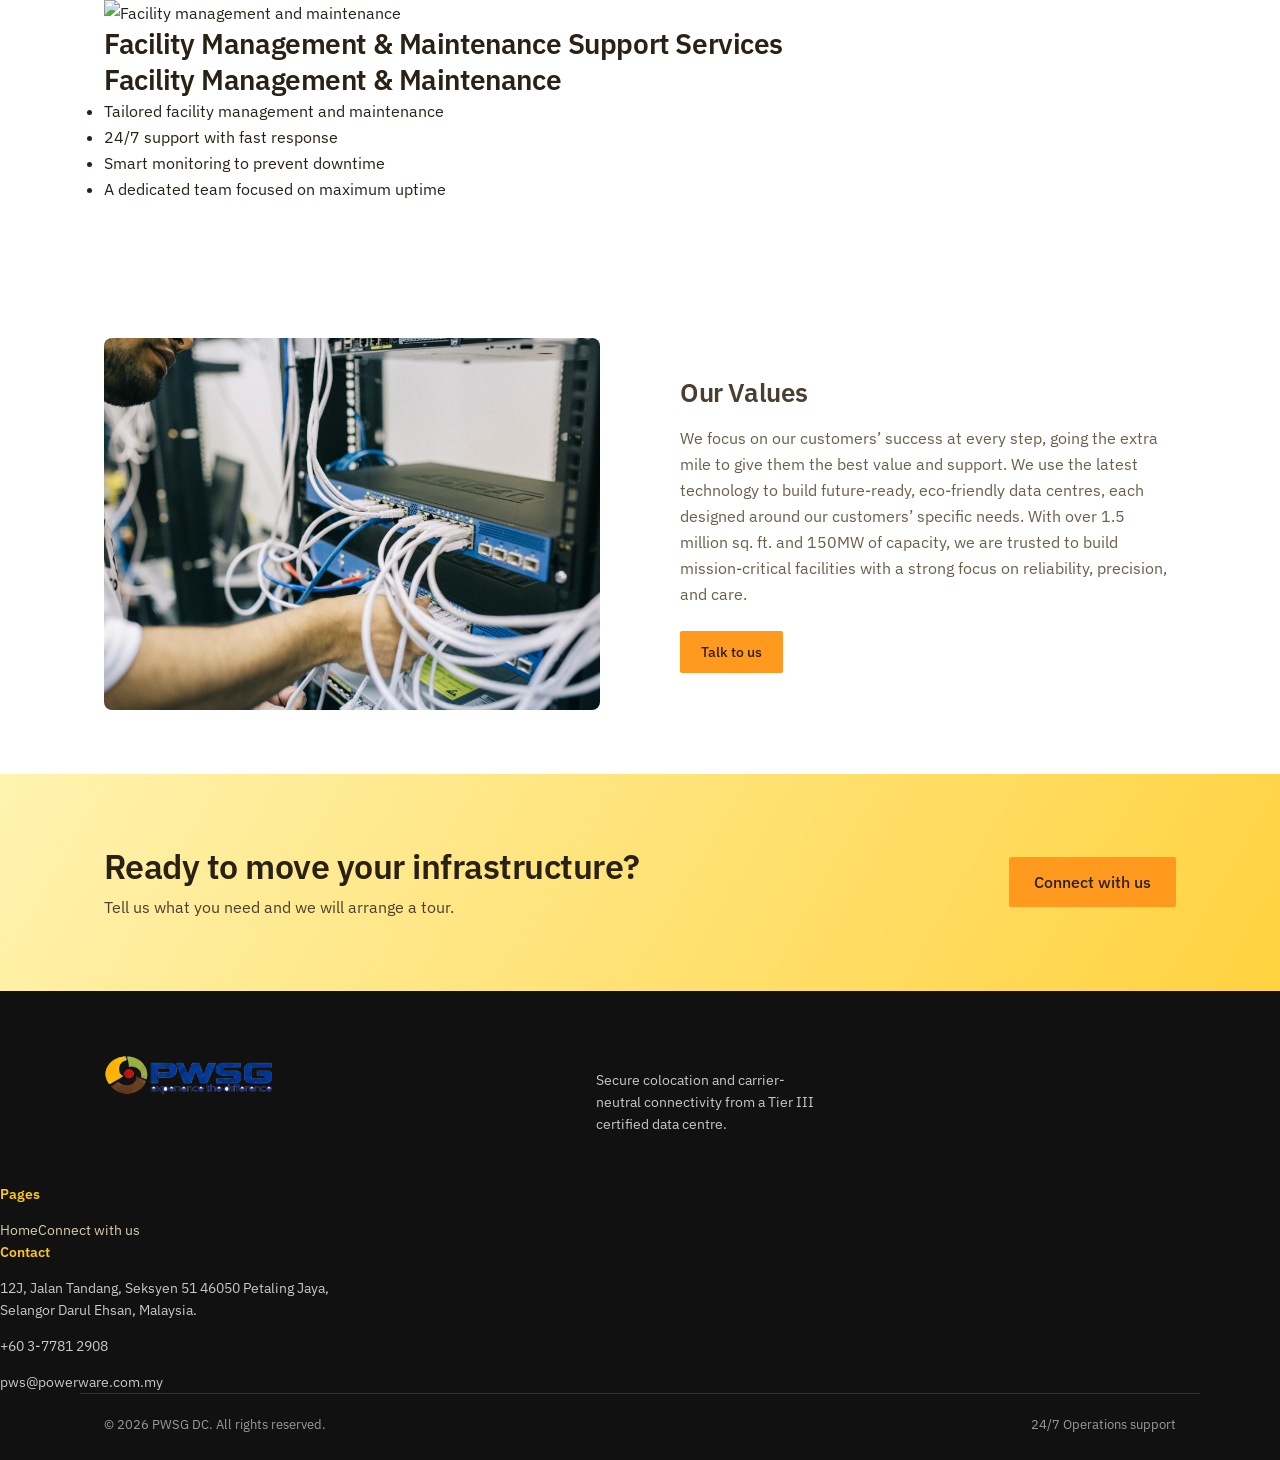
==== commit 00cbfe9b: "Update index.html" ====
--- a/pws-corporate/index.html
+++ b/pws-corporate/index.html
@@ -28,26 +28,49 @@
 <section class="section clients center"><div class="container"><h2 class="reveal">Trusted by teams that cannot afford downtime</h2><p class="body-3 reveal" data-d="1">Banks, telcos, and fast-growing startups run on our infrastructure</p></div>
 <div class="marquee" aria-label="Customer logos"><div class="marquee-track"><span>UEM Group</span><span>Telekom Malaysia (TM)</span><span>Tenaga Nasional Berhad (TNB)</span><span>Google Malaysia</span><span>Hitachi Sunway Information Systems</span><span>Bank Negara Malaysia (BNM)</span><span>Malayan Banking Berhad</span><span>IBM</span><span>Suruhanjaya Syarikat Malaysia (SSM)</span><span>AIA</span><span>Genting Highlands Resort</span><span>Credit Guarantee Corporation Malaysia Berhad (CGC)</span><span>Payment Network Malaysia Sdn.Bhd (PAYNET)</span><span>CIMB</span><span>YTL</span></div></div></section>
 <section class="audience center" style="padding-bottom:72px"><div class="container"><h2 class="reveal">Everything your infrastructure needs<br>under one roof</h2><p class="body-3 sub reveal" data-d="1">What can we run for you?</p>
-<div class="grid-3"><article class="aud-card reveal" data-d="0"><div class="icon-bubble"><svg width="28" height="28" fill="none" stroke="currentColor" stroke-width="1.8" stroke-linecap="round" stroke-linejoin="round"><rect x="5" y="4" width="18" height="6" rx="1"/><rect x="5" y="12" width="18" height="6" rx="1"/><path d="M9 7h.01M9 15h.01M8 22h12"/></svg></div>
-<h3>Data Cnter Development</h3>
-<ul class="points">
-  <li>Complete hyperscale and AI data centre development</li>
-  <li>From land and planning to a fully ready facility</li>
-  <li>Scalable, high-density, and energy-efficient</li>
-  <li>Ready for modern cloud and AI workloads</li>
-</ul></article><article class="aud-card reveal" data-d="1"><div class="icon-bubble"><svg width="28" height="28" viewBox="0 0 24 24" fill="none" stroke="currentColor" stroke-width="1.5" stroke-linecap="round" stroke-linejoin="round"><rect x="8" y="2" width="8" height="4" rx="1"/><path d="M16 4h2a2 2 0 0 1 2 2v14a2 2 0 0 1-2 2H6a2 2 0 0 1-2-2V6a2 2 0 0 1 2-2h2"/><path d="m9 14 2 2 4-4"/></svg></div>
-<h3>Engineering, Procurement, Construction & Commissioning (EPCC)</h3>
-<ul class="points">
-  <li>End-to-end EPCC for data centres</li>
-  <li>From design and sourcing to construction and handover</li>
-  <li>Quality, efficiency, and reliability at every step</li></ul>
-</article><article class="aud-card reveal" data-d="2"><div class="icon-bubble"><svg width="28" height="28" viewBox="0 0 24 24" fill="none" stroke="currentColor" stroke-width="1.5" stroke-linecap="round" stroke-linejoin="round"><path d="M14.7 6.3a1 1 0 0 0 0 1.4l1.6 1.6a1 1 0 0 0 1.4 0l3.77-3.77a6 6 0 0 1-7.94 7.94l-6.91 6.91a2.12 2.12 0 0 1-3-3l6.91-6.91a6 6 0 0 1 7.94-7.94l-3.76 3.76z"/></svg></div>
-<h3>Facility Management & Maintenance Support Services</h3>
-<ul class="points">
-  <li>Tailored facility management and maintenance</li>
-  <li>24/7 support with fast response</li>
-  <li>Smart monitoring to prevent downtime</li>
-  <li>A dedicated team focused on maximum uptime</li></ul></article></div></div></section>
+<div class="flip-grid">
+  <article class="flip reveal" tabindex="0" data-d="0">
+    <div class="flip-inner">
+      <div class="flip-front"><img src="data center.jpg" alt="Data centre development"><h3>Data Centre Development</h3></div>
+      <div class="flip-back">
+        <h3>Data Centre Development</h3>
+        <ul>
+          <li>Complete hyperscale and AI data centre development</li>
+          <li>From land and planning to a fully ready facility</li>
+          <li>Scalable, high-density, and energy-efficient</li>
+          <li>Ready for modern cloud and AI workloads</li>
+        </ul>
+      </div>
+    </div>
+  </article>
+  <article class="flip reveal" tabindex="0" data-d="1">
+    <div class="flip-inner">
+      <div class="flip-front"><img src="assets/procurement.jpg" alt="Engineering, procurement, construction and commissioning"><h3>Engineering, Procurement, Construction &amp; Commissioning (EPCC)</h3></div>
+      <div class="flip-back">
+        <h3>EPCC</h3>
+        <ul>
+          <li>End-to-end EPCC for data centres</li>
+          <li>From design and sourcing to construction and handover</li>
+          <li>Quality, efficiency, and reliability at every step</li>
+        </ul>
+      </div>
+    </div>
+  </article>
+  <article class="flip reveal" tabindex="0" data-d="2">
+    <div class="flip-inner">
+      <div class="flip-front"><img src="assets/maintenance.jpg" alt="Facility management and maintenance"><h3>Facility Management &amp; Maintenance Support Services</h3></div>
+      <div class="flip-back">
+        <h3>Facility Management &amp; Maintenance</h3>
+        <ul>
+          <li>Tailored facility management and maintenance</li>
+          <li>24/7 support with fast response</li>
+          <li>Smart monitoring to prevent downtime</li>
+          <li>A dedicated team focused on maximum uptime</li>
+        </ul>
+      </div>
+    </div>
+  </article>
+</div></div></section>
 <div class="container">
   <section class="feature">
     <div class="art reveal"><img src="assets/values.jpg" alt="Data centre corridor"></div>
@@ -60,7 +83,7 @@
 <section class="cta"><div class="container"><div><h2 class="reveal">Ready to move your infrastructure?</h2><p class="body-2 muted reveal" data-d="1">Tell us what you need and we will arrange a tour.</p></div><a href="connect.html" class="btn btn-primary reveal" data-d="2">Connect with us</a></div></section>
 </main>
 <footer><div class="container foot-grid">
-<div><a href="index.html" class="logo">PWSG DC</a><p>Secure colocation and carrier-neutral connectivity from a Tier III certified data centre.</p></div>
+<a href="index.html" class="logo" aria-label="PWSG DC home"><img src="assets/logo.png" alt="PWSG DC logo"></a><p>Secure colocation and carrier-neutral connectivity from a Tier III certified data centre.</p></div>
 <div><h5>Pages</h5><a href="index.html">Home</a><a href="connect.html">Connect with us</a></div>
 <div><h5>Contact</h5><p>12J, Jalan Tandang, Seksyen 51 46050 Petaling Jaya, Selangor Darul Ehsan, Malaysia.</p><p>+60 3-7781 2908</p><p>pws@powerware.com.my</p></div>
 </div><div class="container foot-bar"><span>&copy; 2026 PWSG DC. All rights reserved.</span><span>24/7 Operations support</span></div></footer>
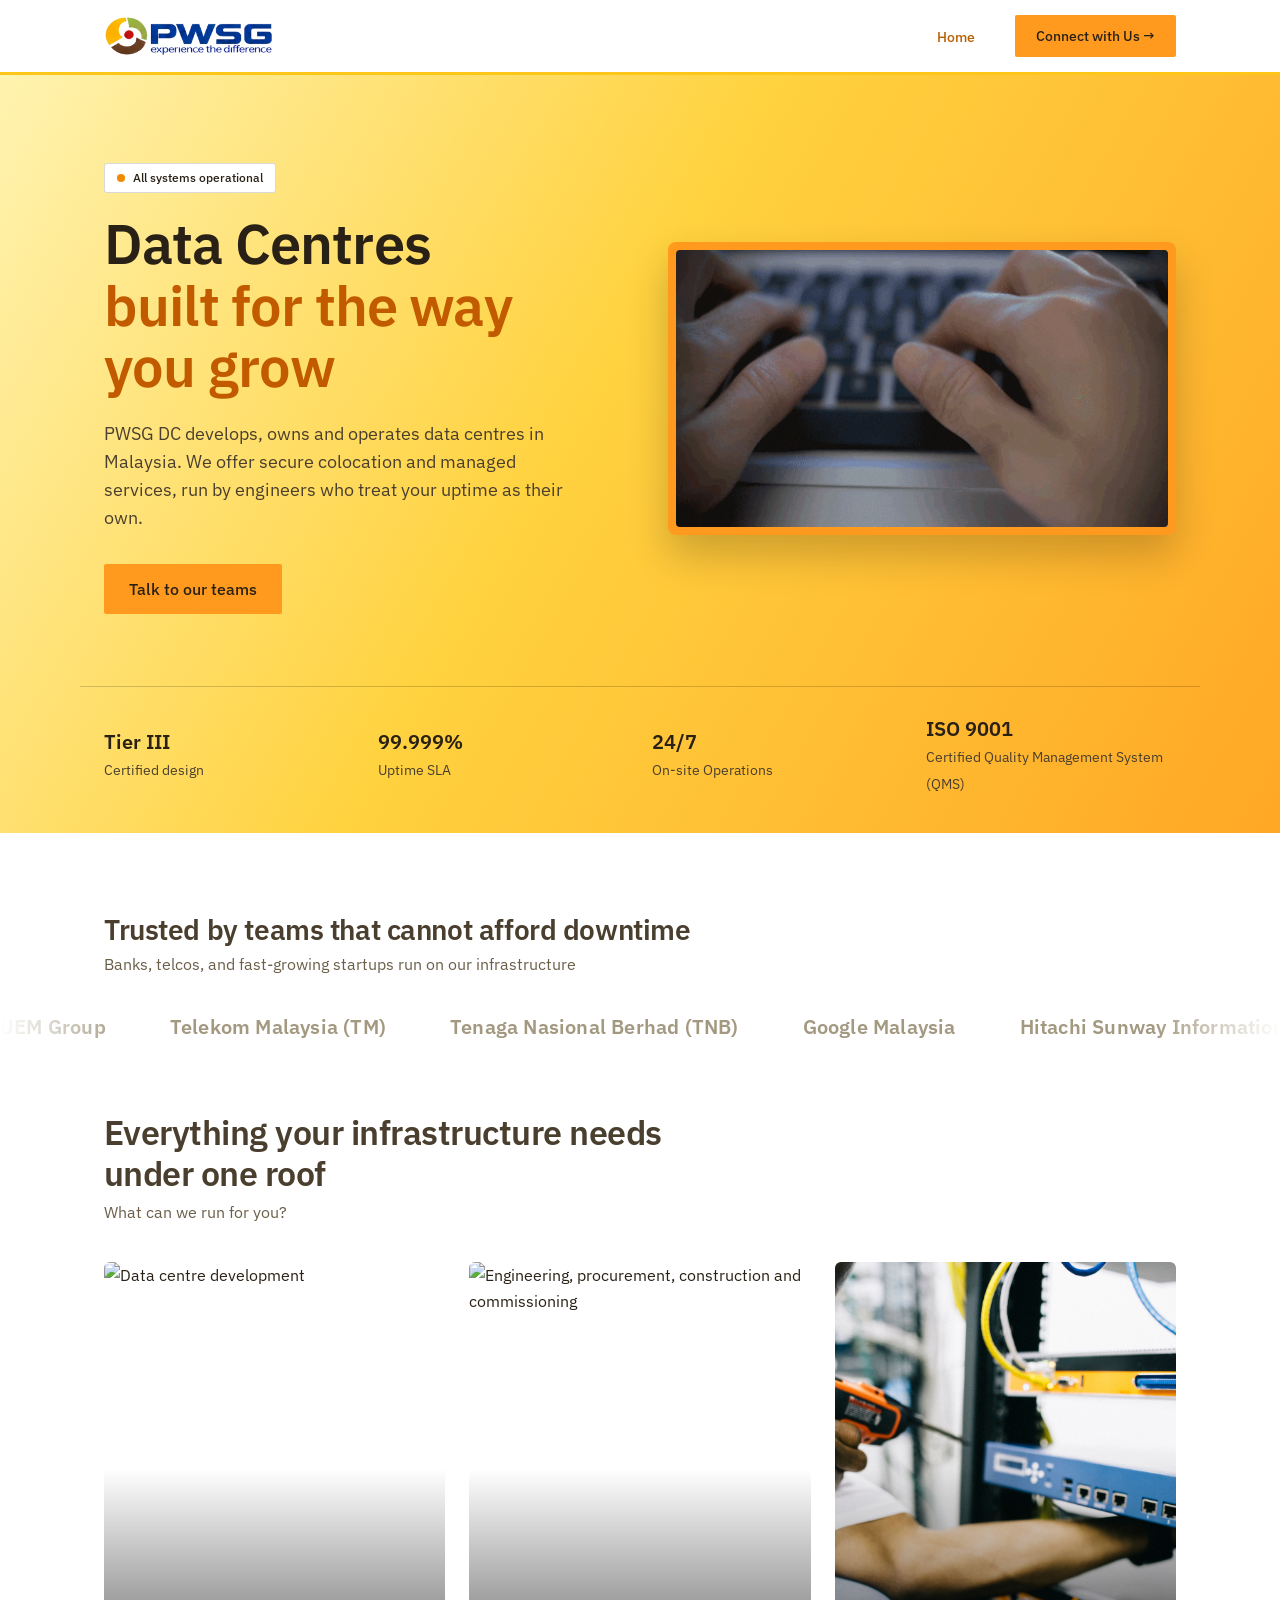
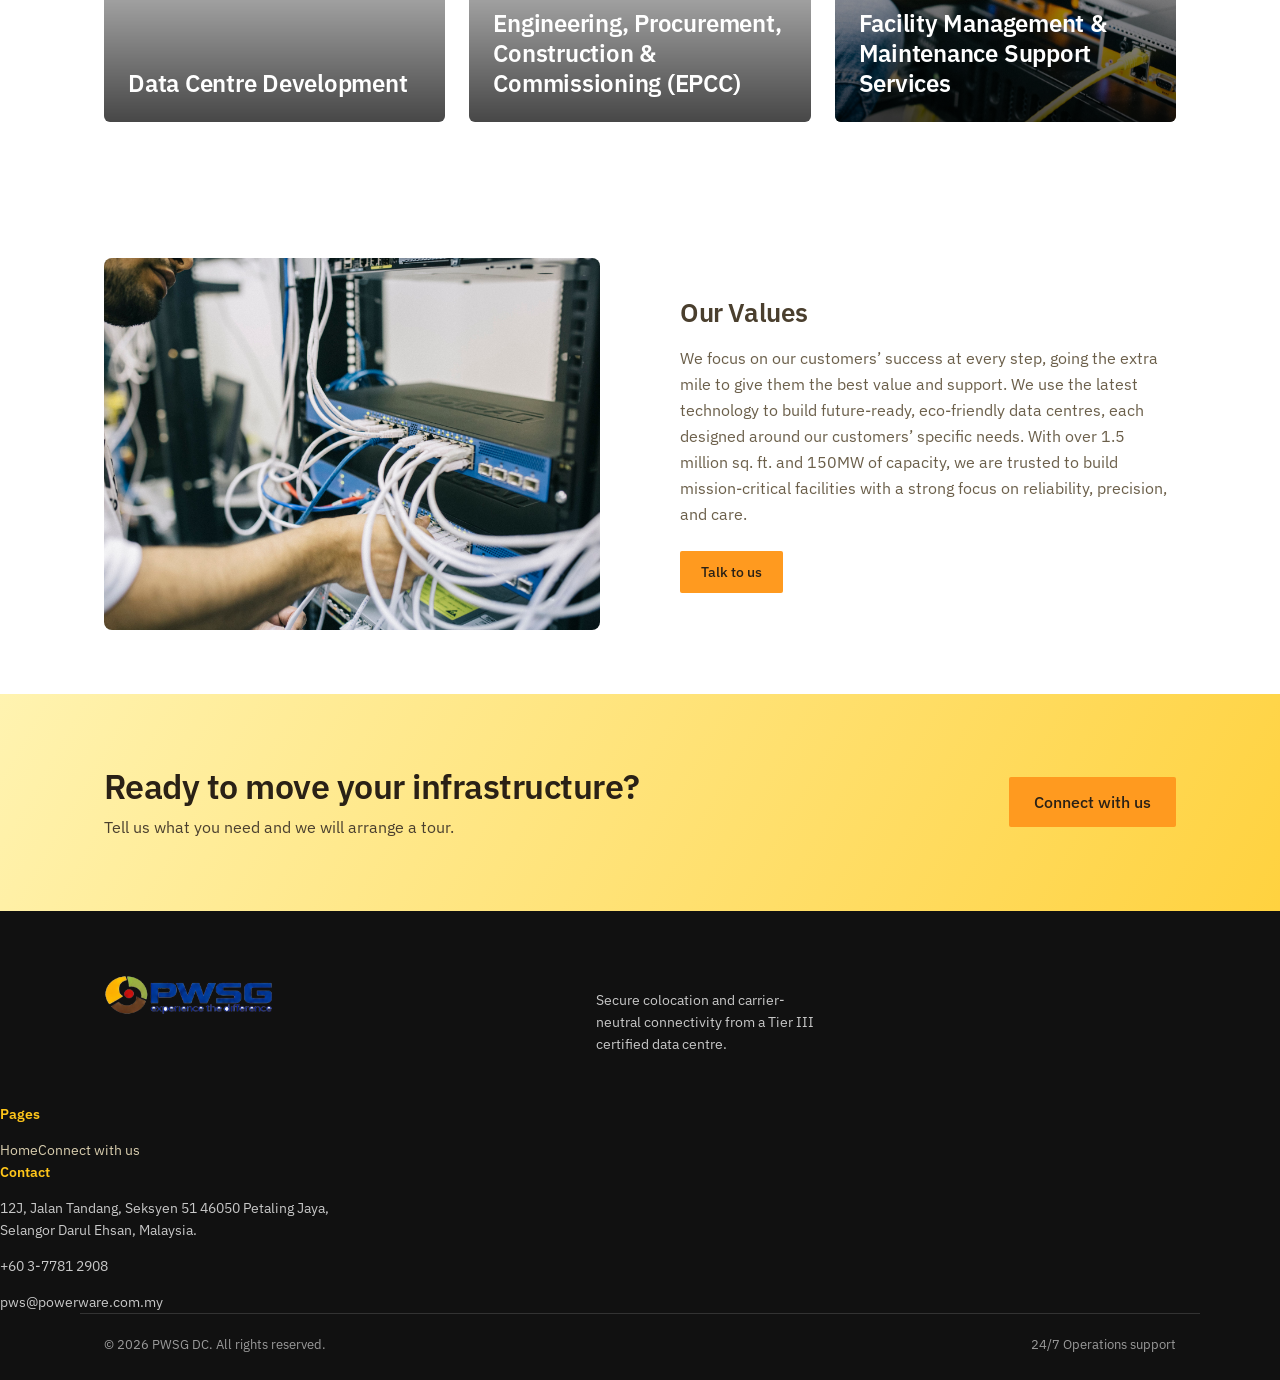
==== commit 7b9a21cf: "Update index.html" ====
--- a/pws-corporate/index.html
+++ b/pws-corporate/index.html
@@ -31,7 +31,7 @@
 <div class="flip-grid">
   <article class="flip reveal" tabindex="0" data-d="0">
     <div class="flip-inner">
-      <div class="flip-front"><img src="data center.jpg" alt="Data centre development"><h3>Data Centre Development</h3></div>
+      <div class="flip-front"><img src="card1.jpg" alt="Data centre development"><h3>Data Centre Development</h3></div>
       <div class="flip-back">
         <h3>Data Centre Development</h3>
         <ul>
@@ -45,7 +45,7 @@
   </article>
   <article class="flip reveal" tabindex="0" data-d="1">
     <div class="flip-inner">
-      <div class="flip-front"><img src="assets/procurement.jpg" alt="Engineering, procurement, construction and commissioning"><h3>Engineering, Procurement, Construction &amp; Commissioning (EPCC)</h3></div>
+      <div class="flip-front"><img src="assets/card2.jpg" alt="Engineering, procurement, construction and commissioning"><h3>Engineering, Procurement, Construction &amp; Commissioning (EPCC)</h3></div>
       <div class="flip-back">
         <h3>EPCC</h3>
         <ul>
--- a/pws-corporate/css/style.css
+++ b/pws-corporate/css/style.css
@@ -478,3 +478,20 @@
 .aud-card .points li::marker{color:var(--primary)}
 .art img{width:100%;height:100%;object-fit:cover;border-radius:8px;display:block}
 .logo img{height:40px;width:auto;display:block}
+.flip-grid{display:grid;grid-template-columns:repeat(3,1fr);gap:24px;margin-top:40px;text-align:left}
+.flip{perspective:1200px;height:460px;outline:none;cursor:pointer}
+.flip-inner{position:relative;width:100%;height:100%;transform-style:preserve-3d;transition:transform .7s cubic-bezier(.2,.7,.2,1)}
+.flip:hover .flip-inner,.flip:focus-visible .flip-inner,.flip.open .flip-inner{transform:rotateY(180deg)}
+.flip-front,.flip-back{position:absolute;inset:0;border-radius:6px;overflow:hidden;backface-visibility:hidden;-webkit-backface-visibility:hidden}
+.flip-front img{width:100%;height:100%;object-fit:cover;display:block}
+.flip-front::after{content:"";position:absolute;inset:0;background:linear-gradient(180deg,rgba(0,0,0,0) 45%,rgba(0,0,0,.72) 100%)}
+.flip-front h3{position:absolute;left:24px;right:24px;bottom:24px;z-index:1;color:#fff;font-size:24px;line-height:30px;letter-spacing:-.01em}
+.flip-back{transform:rotateY(180deg);background:#111;color:#fff;padding:32px 28px;display:flex;flex-direction:column;justify-content:center;border-top:4px solid var(--orange)}
+.flip:nth-child(2) .flip-back{border-top-color:var(--yellow)}
+.flip:nth-child(3) .flip-back{border-top-color:var(--amber)}
+.flip-back h3{color:var(--yellow);font-size:20px;line-height:28px;margin-bottom:14px}
+.flip-back ul{list-style:disc;padding-left:20px;margin:0}
+.flip-back li{color:#EDEDED;font-size:15px;line-height:24px;margin-bottom:10px}
+.flip-back li::marker{color:var(--yellow)}
+@media (max-width:900px){.flip-grid{grid-template-columns:1fr}.flip{height:400px}}
+@media (prefers-reduced-motion:reduce){.flip-inner{transition:none}}
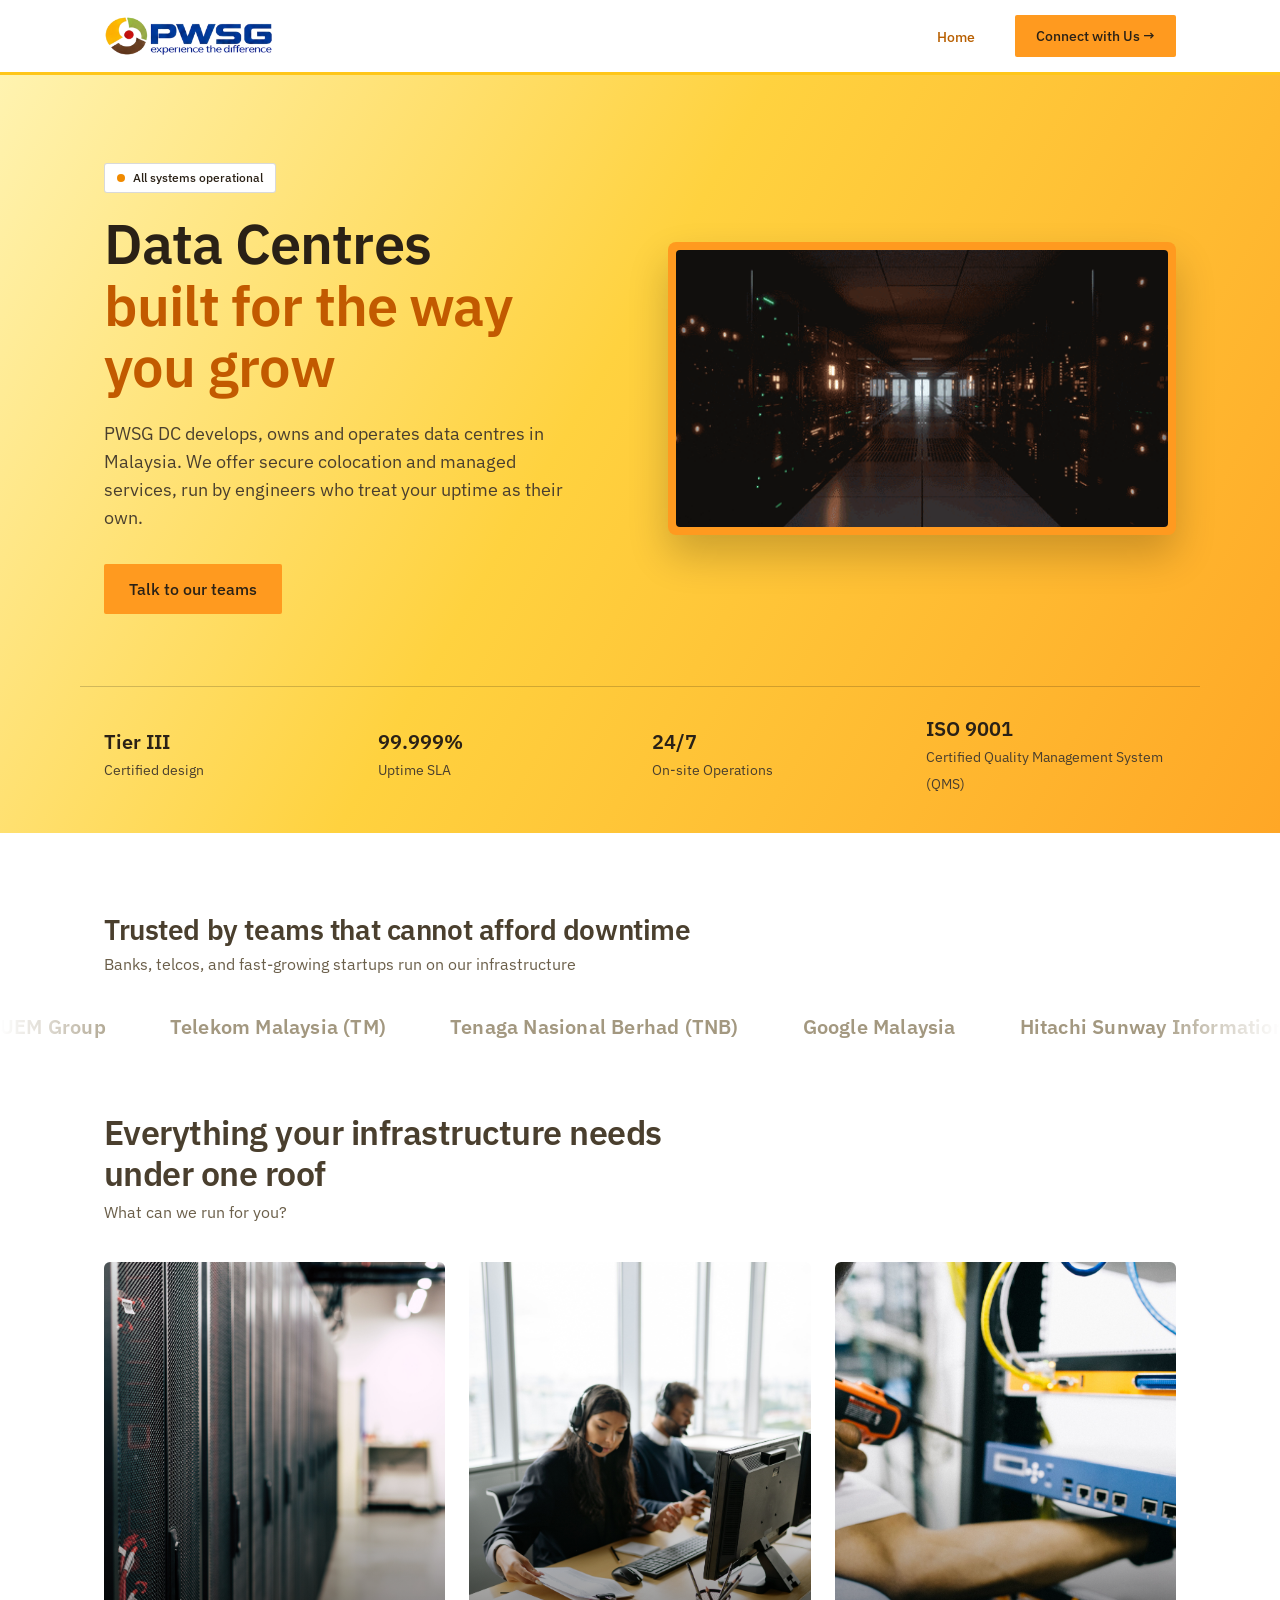
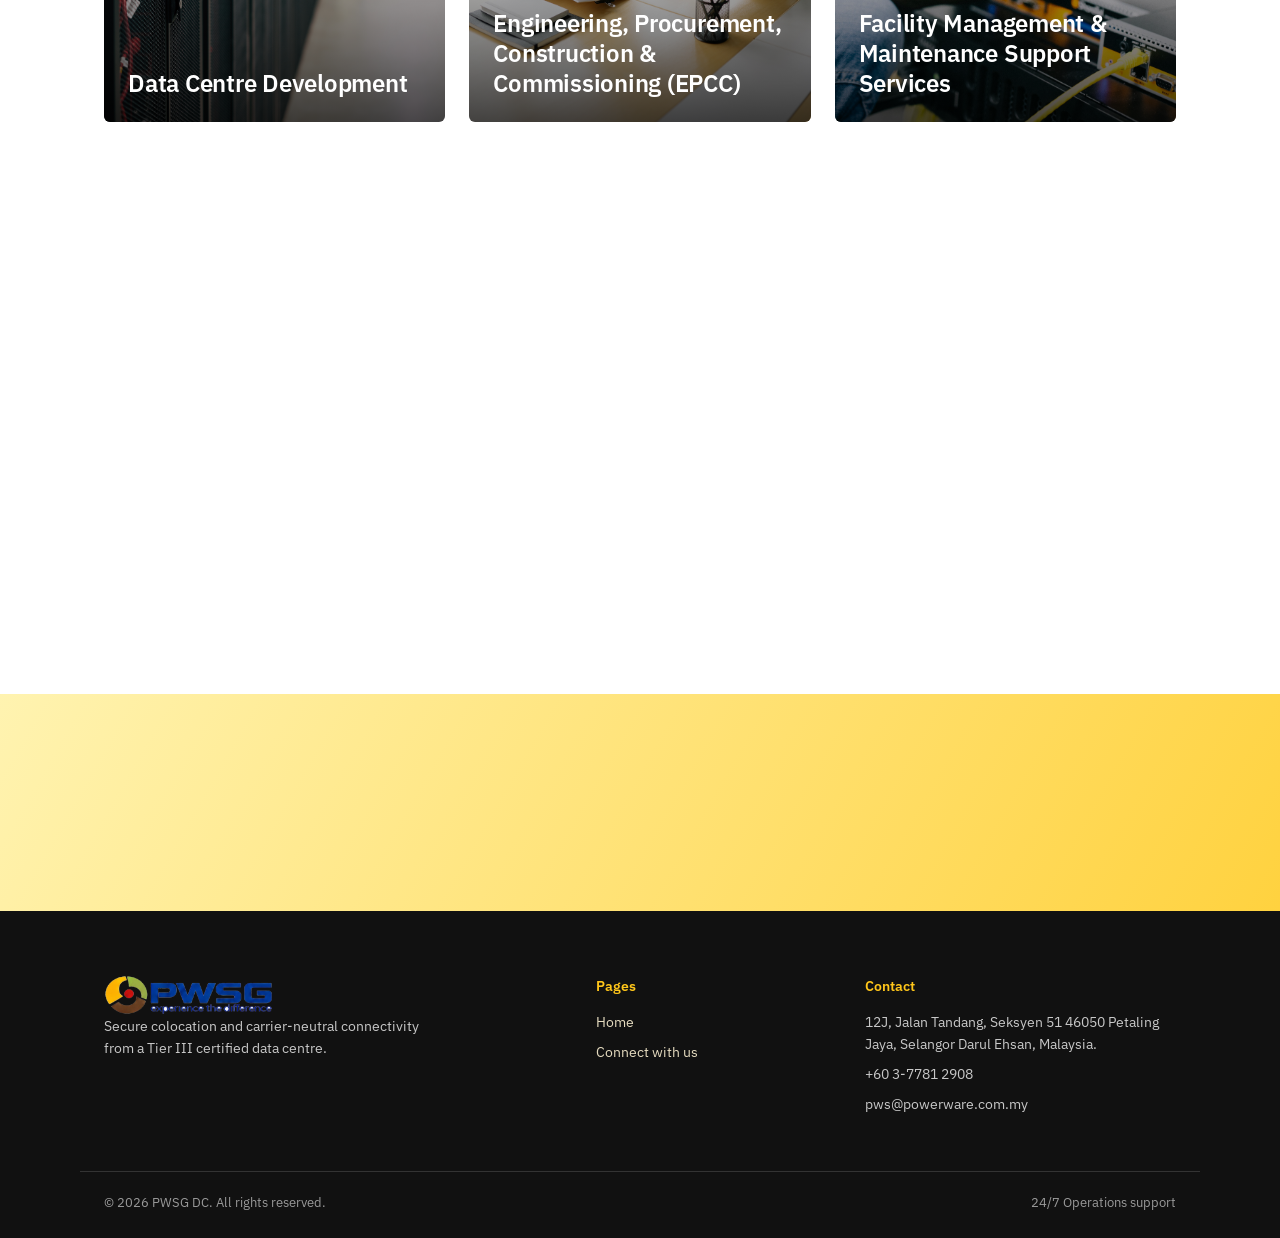
==== commit a2316b8f: "Update index.html" ====
--- a/pws-corporate/index.html
+++ b/pws-corporate/index.html
@@ -31,7 +31,7 @@
 <div class="flip-grid">
   <article class="flip reveal" tabindex="0" data-d="0">
     <div class="flip-inner">
-      <div class="flip-front"><img src="card1.jpg" alt="Data centre development"><h3>Data Centre Development</h3></div>
+      <div class="flip-front"><img src="assets/card1.jpg" alt="Data centre development"><h3>Data Centre Development</h3></div>
       <div class="flip-back">
         <h3>Data Centre Development</h3>
         <ul>
@@ -83,7 +83,7 @@
 <section class="cta"><div class="container"><div><h2 class="reveal">Ready to move your infrastructure?</h2><p class="body-2 muted reveal" data-d="1">Tell us what you need and we will arrange a tour.</p></div><a href="connect.html" class="btn btn-primary reveal" data-d="2">Connect with us</a></div></section>
 </main>
 <footer><div class="container foot-grid">
-<a href="index.html" class="logo" aria-label="PWSG DC home"><img src="assets/logo.png" alt="PWSG DC logo"></a><p>Secure colocation and carrier-neutral connectivity from a Tier III certified data centre.</p></div>
+<div><a href="index.html" class="logo" aria-label="PWSG DC home"><img src="assets/logo.png" alt="PWSG DC logo"></a><p>Secure colocation and carrier-neutral connectivity from a Tier III certified data centre.</p></div>
 <div><h5>Pages</h5><a href="index.html">Home</a><a href="connect.html">Connect with us</a></div>
 <div><h5>Contact</h5><p>12J, Jalan Tandang, Seksyen 51 46050 Petaling Jaya, Selangor Darul Ehsan, Malaysia.</p><p>+60 3-7781 2908</p><p>pws@powerware.com.my</p></div>
 </div><div class="container foot-bar"><span>&copy; 2026 PWSG DC. All rights reserved.</span><span>24/7 Operations support</span></div></footer>
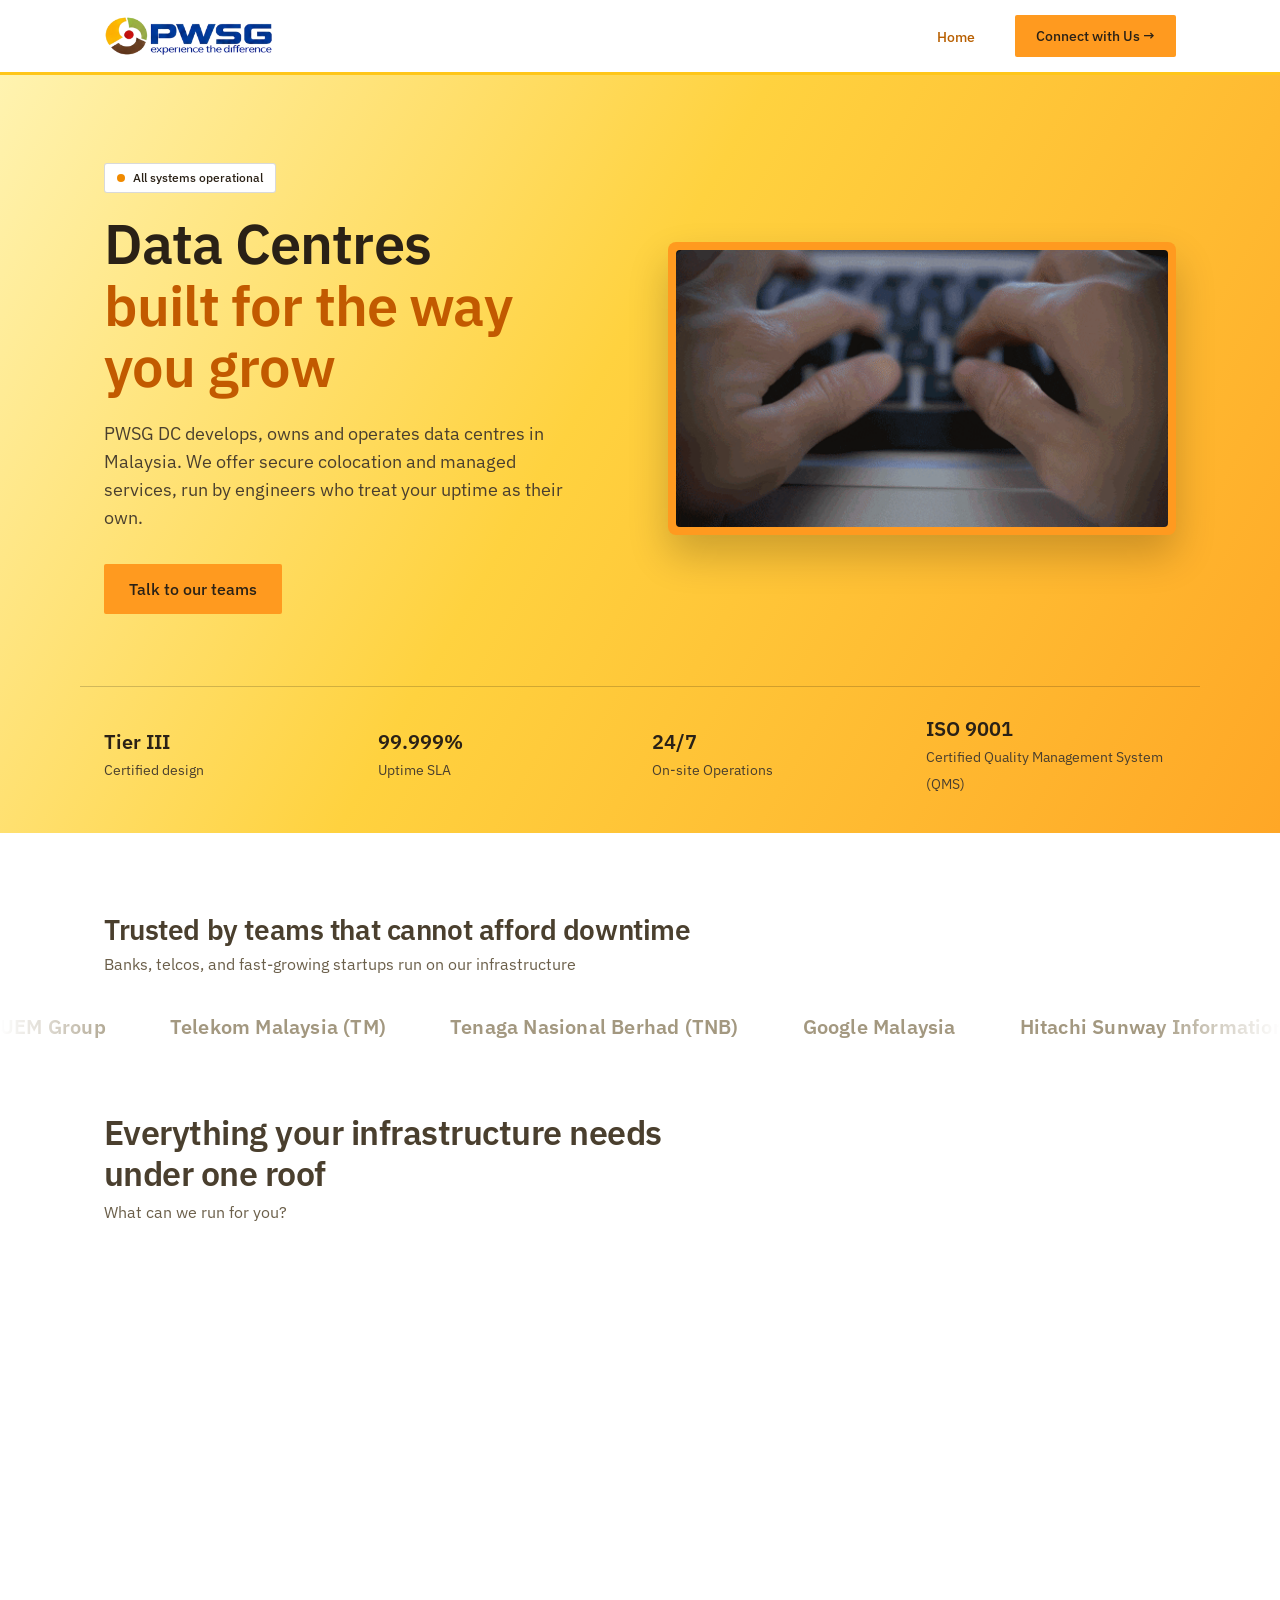
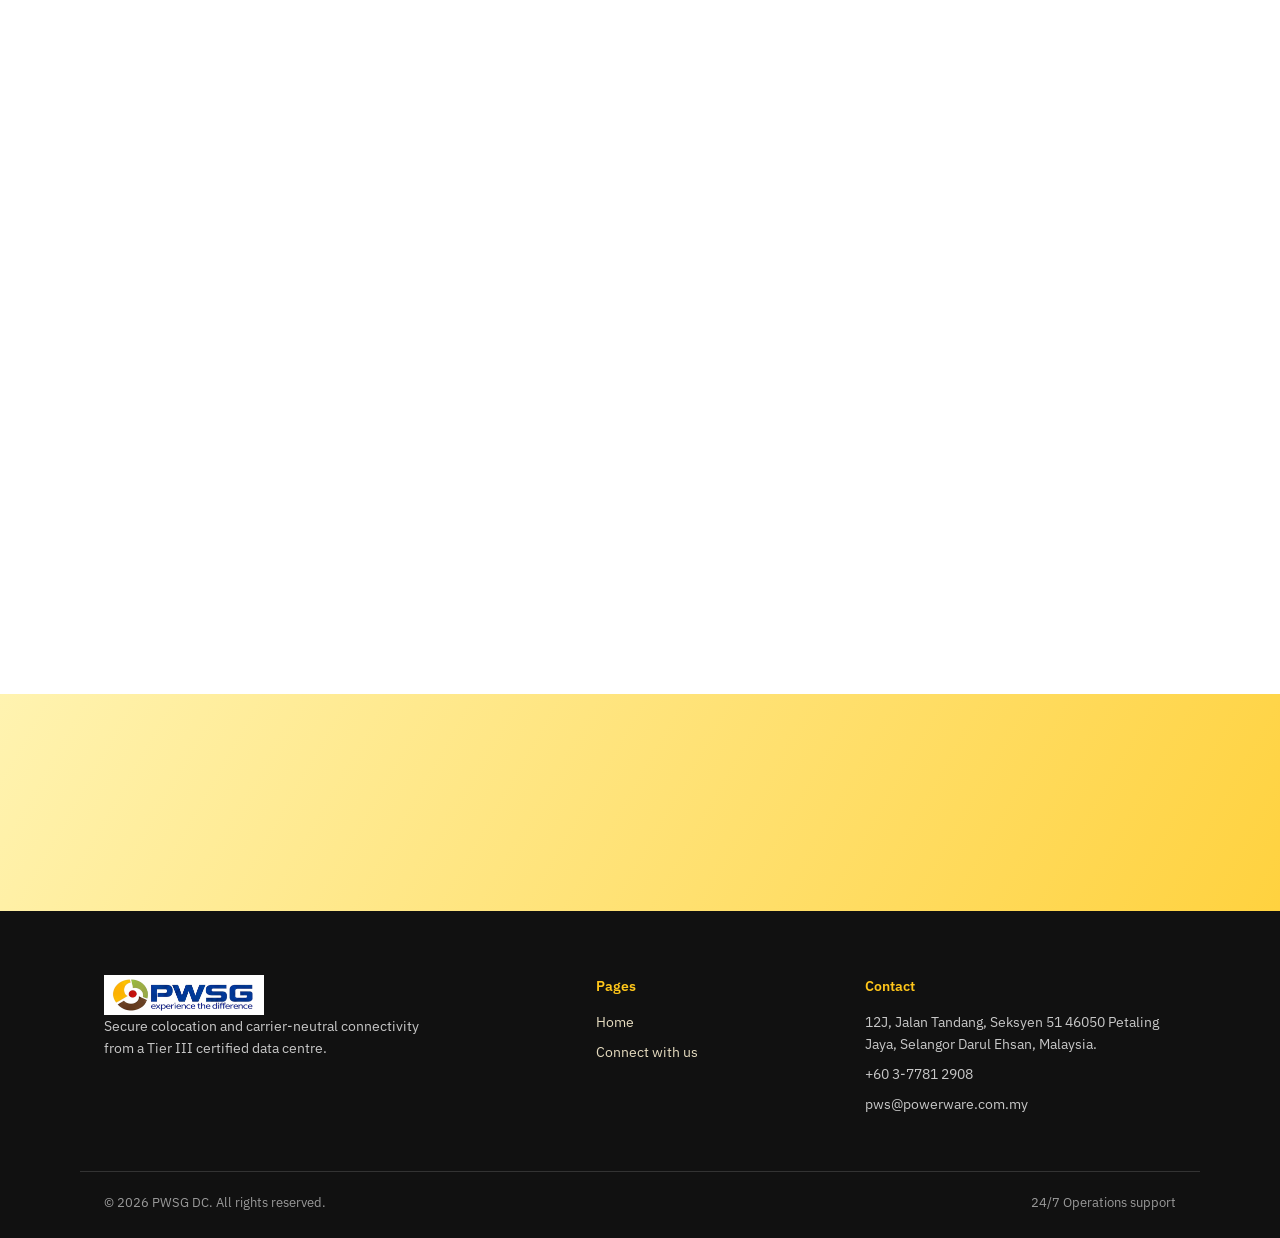
==== commit aa4f8410: "Update index.html" ====
--- a/pws-corporate/index.html
+++ b/pws-corporate/index.html
@@ -83,7 +83,7 @@
 <section class="cta"><div class="container"><div><h2 class="reveal">Ready to move your infrastructure?</h2><p class="body-2 muted reveal" data-d="1">Tell us what you need and we will arrange a tour.</p></div><a href="connect.html" class="btn btn-primary reveal" data-d="2">Connect with us</a></div></section>
 </main>
 <footer><div class="container foot-grid">
-<div><a href="index.html" class="logo" aria-label="PWSG DC home"><img src="assets/logo.png" alt="PWSG DC logo"></a><p>Secure colocation and carrier-neutral connectivity from a Tier III certified data centre.</p></div>
+<div><a href="index.html" class="logo" aria-label="PWSG DC home"><img src="assets/logo2.png" alt="PWSG DC logo"></a><p>Secure colocation and carrier-neutral connectivity from a Tier III certified data centre.</p></div>
 <div><h5>Pages</h5><a href="index.html">Home</a><a href="connect.html">Connect with us</a></div>
 <div><h5>Contact</h5><p>12J, Jalan Tandang, Seksyen 51 46050 Petaling Jaya, Selangor Darul Ehsan, Malaysia.</p><p>+60 3-7781 2908</p><p>pws@powerware.com.my</p></div>
 </div><div class="container foot-bar"><span>&copy; 2026 PWSG DC. All rights reserved.</span><span>24/7 Operations support</span></div></footer>
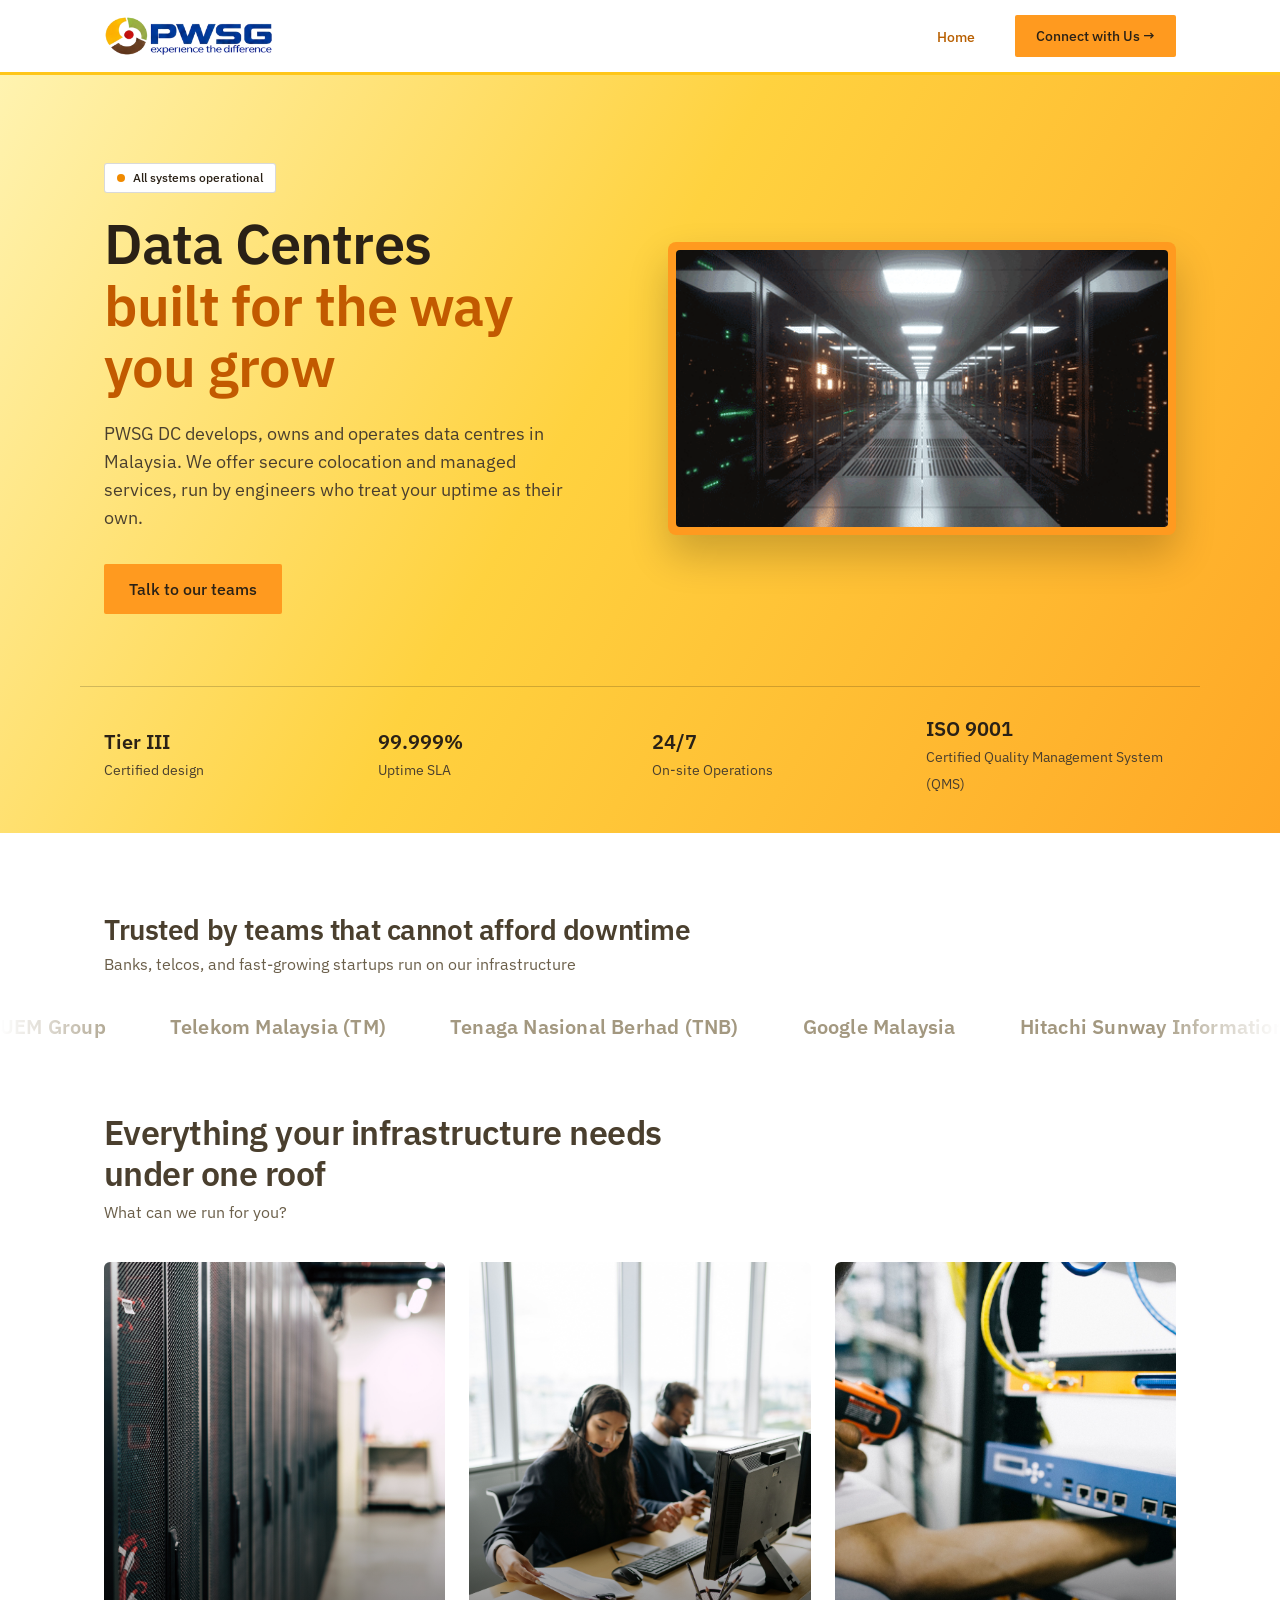
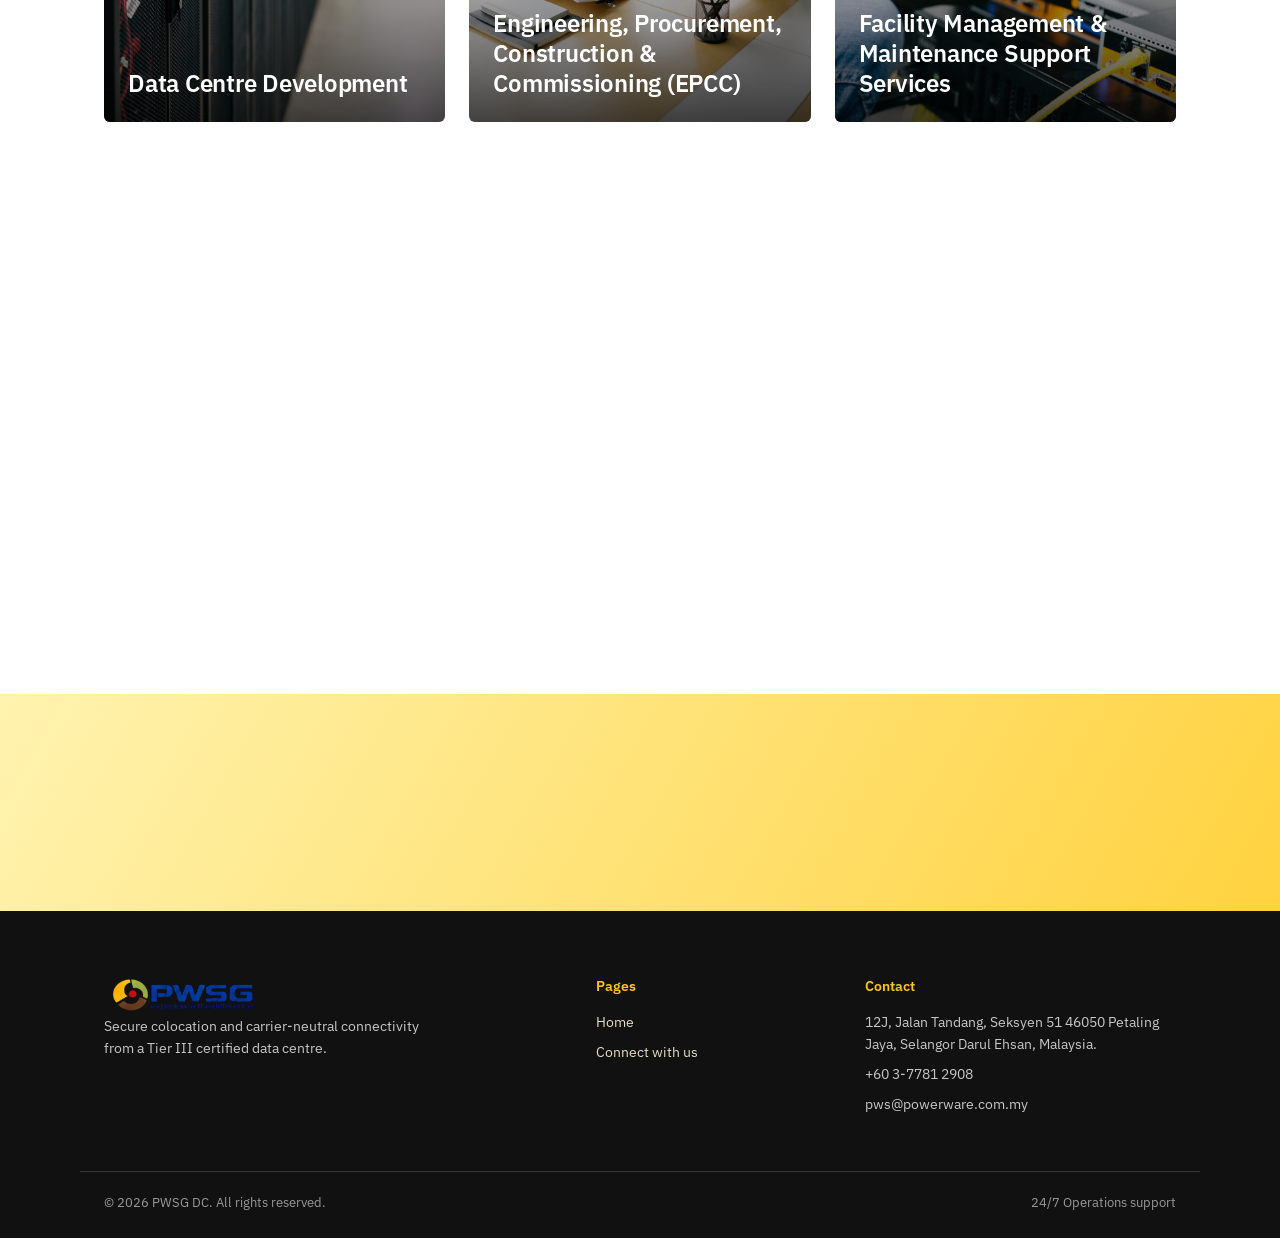
==== commit 69fb896e: "Update index.html" ====
--- a/pws-corporate/index.html
+++ b/pws-corporate/index.html
@@ -83,7 +83,7 @@
 <section class="cta"><div class="container"><div><h2 class="reveal">Ready to move your infrastructure?</h2><p class="body-2 muted reveal" data-d="1">Tell us what you need and we will arrange a tour.</p></div><a href="connect.html" class="btn btn-primary reveal" data-d="2">Connect with us</a></div></section>
 </main>
 <footer><div class="container foot-grid">
-<div><a href="index.html" class="logo" aria-label="PWSG DC home"><img src="assets/logo2.png" alt="PWSG DC logo"></a><p>Secure colocation and carrier-neutral connectivity from a Tier III certified data centre.</p></div>
+<div><a href="index.html" class="logo" aria-label="PWSG DC home"><img src="assets/logo2-removebg-preview.png" alt="PWSG DC logo"></a><p>Secure colocation and carrier-neutral connectivity from a Tier III certified data centre.</p></div>
 <div><h5>Pages</h5><a href="index.html">Home</a><a href="connect.html">Connect with us</a></div>
 <div><h5>Contact</h5><p>12J, Jalan Tandang, Seksyen 51 46050 Petaling Jaya, Selangor Darul Ehsan, Malaysia.</p><p>+60 3-7781 2908</p><p>pws@powerware.com.my</p></div>
 </div><div class="container foot-bar"><span>&copy; 2026 PWSG DC. All rights reserved.</span><span>24/7 Operations support</span></div></footer>
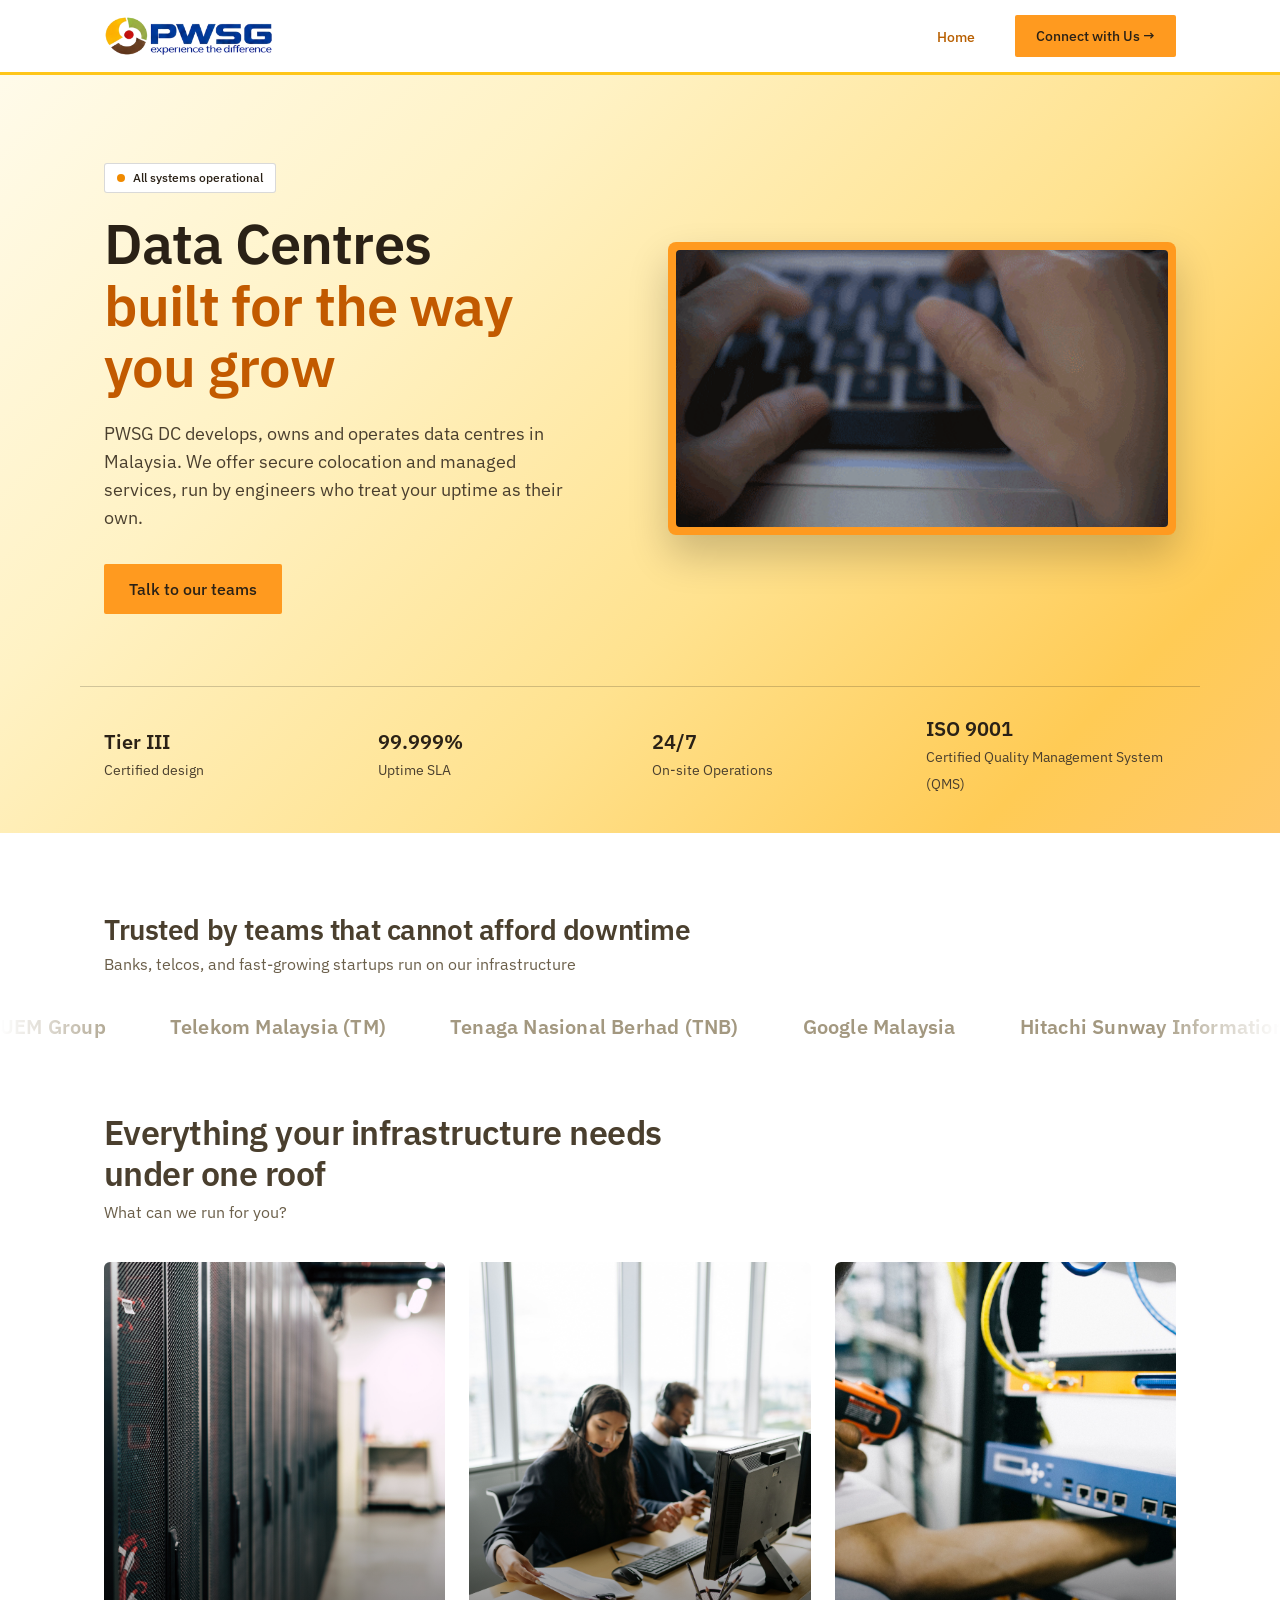
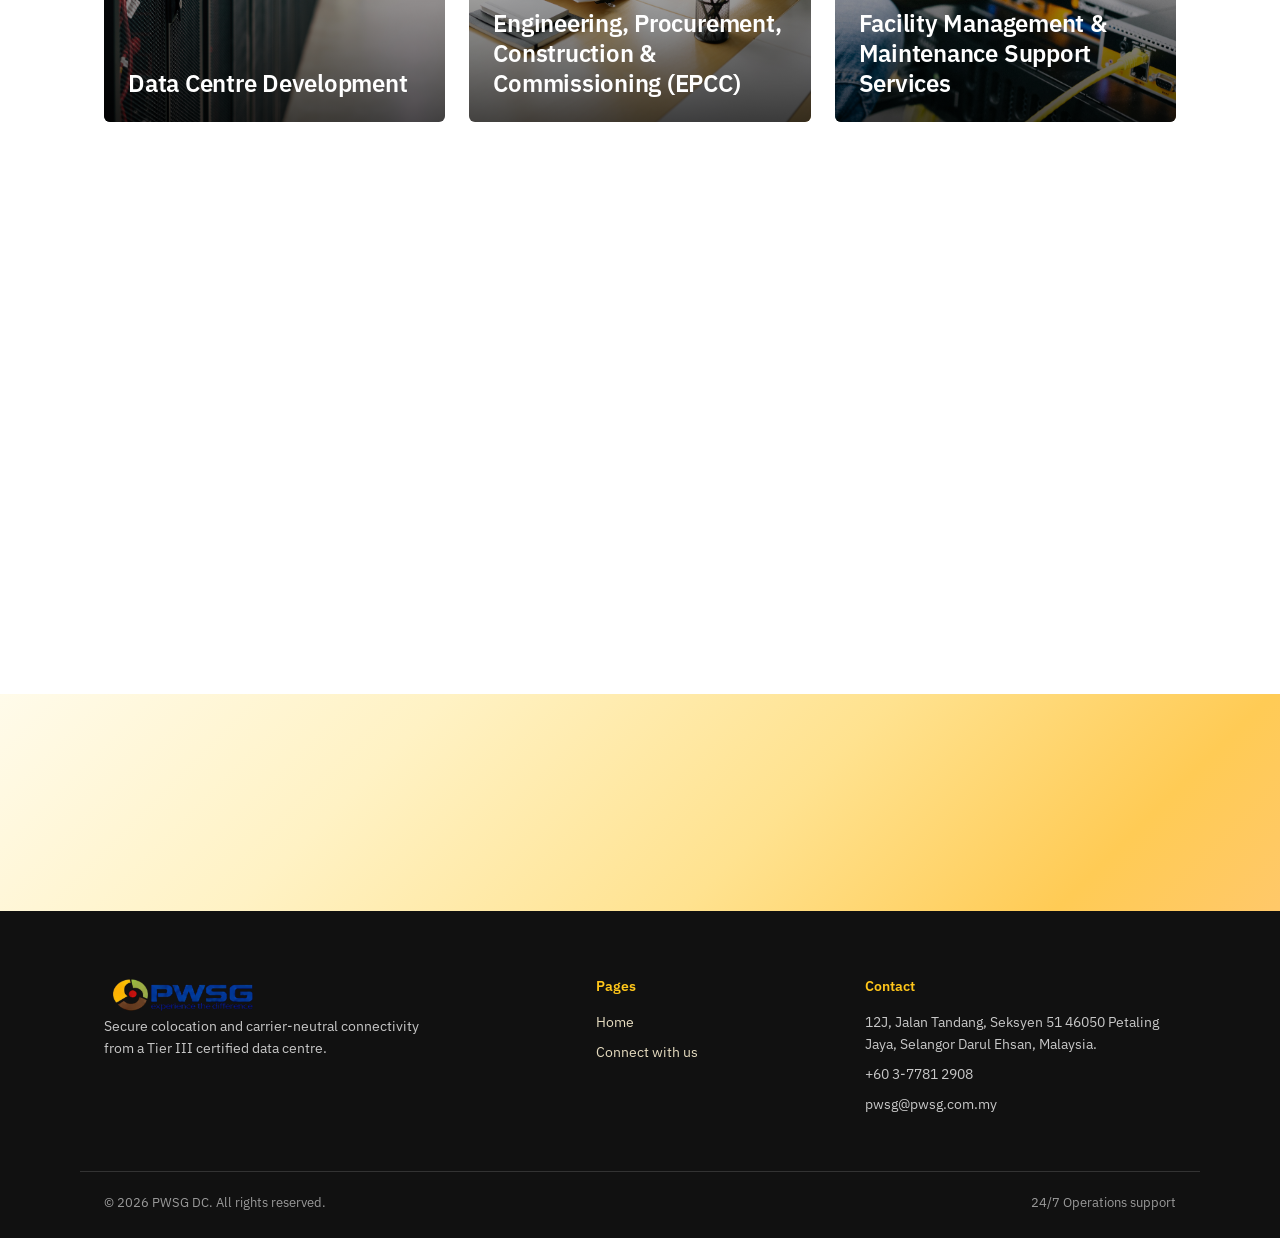
==== commit 5fa60dc9: "Update index.html" ====
--- a/pws-corporate/index.html
+++ b/pws-corporate/index.html
@@ -85,7 +85,7 @@
 <footer><div class="container foot-grid">
 <div><a href="index.html" class="logo" aria-label="PWSG DC home"><img src="assets/logo2-removebg-preview.png" alt="PWSG DC logo"></a><p>Secure colocation and carrier-neutral connectivity from a Tier III certified data centre.</p></div>
 <div><h5>Pages</h5><a href="index.html">Home</a><a href="connect.html">Connect with us</a></div>
-<div><h5>Contact</h5><p>12J, Jalan Tandang, Seksyen 51 46050 Petaling Jaya, Selangor Darul Ehsan, Malaysia.</p><p>+60 3-7781 2908</p><p>pws@powerware.com.my</p></div>
+<div><h5>Contact</h5><p>12J, Jalan Tandang, Seksyen 51 46050 Petaling Jaya, Selangor Darul Ehsan, Malaysia.</p><p>+60 3-7781 2908</p><p>pwsg@pwsg.com.my</p></div>
 </div><div class="container foot-bar"><span>&copy; 2026 PWSG DC. All rights reserved.</span><span>24/7 Operations support</span></div></footer>
 <script src="js/main.js" defer></script>
 </body>
--- a/pws-corporate/css/style.css
+++ b/pws-corporate/css/style.css
@@ -397,7 +397,7 @@
 .nav .btn-primary{color:var(--black)!important}
  
 /* hero: sunny yellow into orange */
-.hero{background:linear-gradient(120deg,#FFF3B0 0%,#FFD23F 45%,#FFA726 100%)}
+.hero{background:linear-gradient(135deg,#FFFBEA 0%,#FFF2C4 30%,#FFE28F 60%,#FFCB55 85%,#FFC869 100%)}
 .hero h1{color:var(--black)}
 .hero h1 .green{color:#C25A00}
 .hero p{color:#4A3F2E}
@@ -440,9 +440,9 @@
 .stats h4 span{color:var(--shade-3)}
  
 /* call to action + connect page */
-.cta{background:linear-gradient(120deg,#FFF3B0,#FFD23F)}
+.cta{background:linear-gradient(135deg,#FFFBEA 0%,#FFF2C4 30%,#FFE28F 60%,#FFCB55 85%,#FFC869 100%)}
 .cta .muted{color:#4A3F2E}
-.page-head{background:linear-gradient(120deg,#FFF3B0 0%,#FFD23F 45%,#FFA726 100%)}
+.page-head{background:linear-gradient(135deg,#FFFBEA 0%,#FFF2C4 30%,#FFE28F 60%,#FFCB55 85%,#FFC869 100%)}
 .page-head h1{color:var(--black)}
 .page-head p{color:#4A3F2E}
 .info-card{border-color:var(--line)}
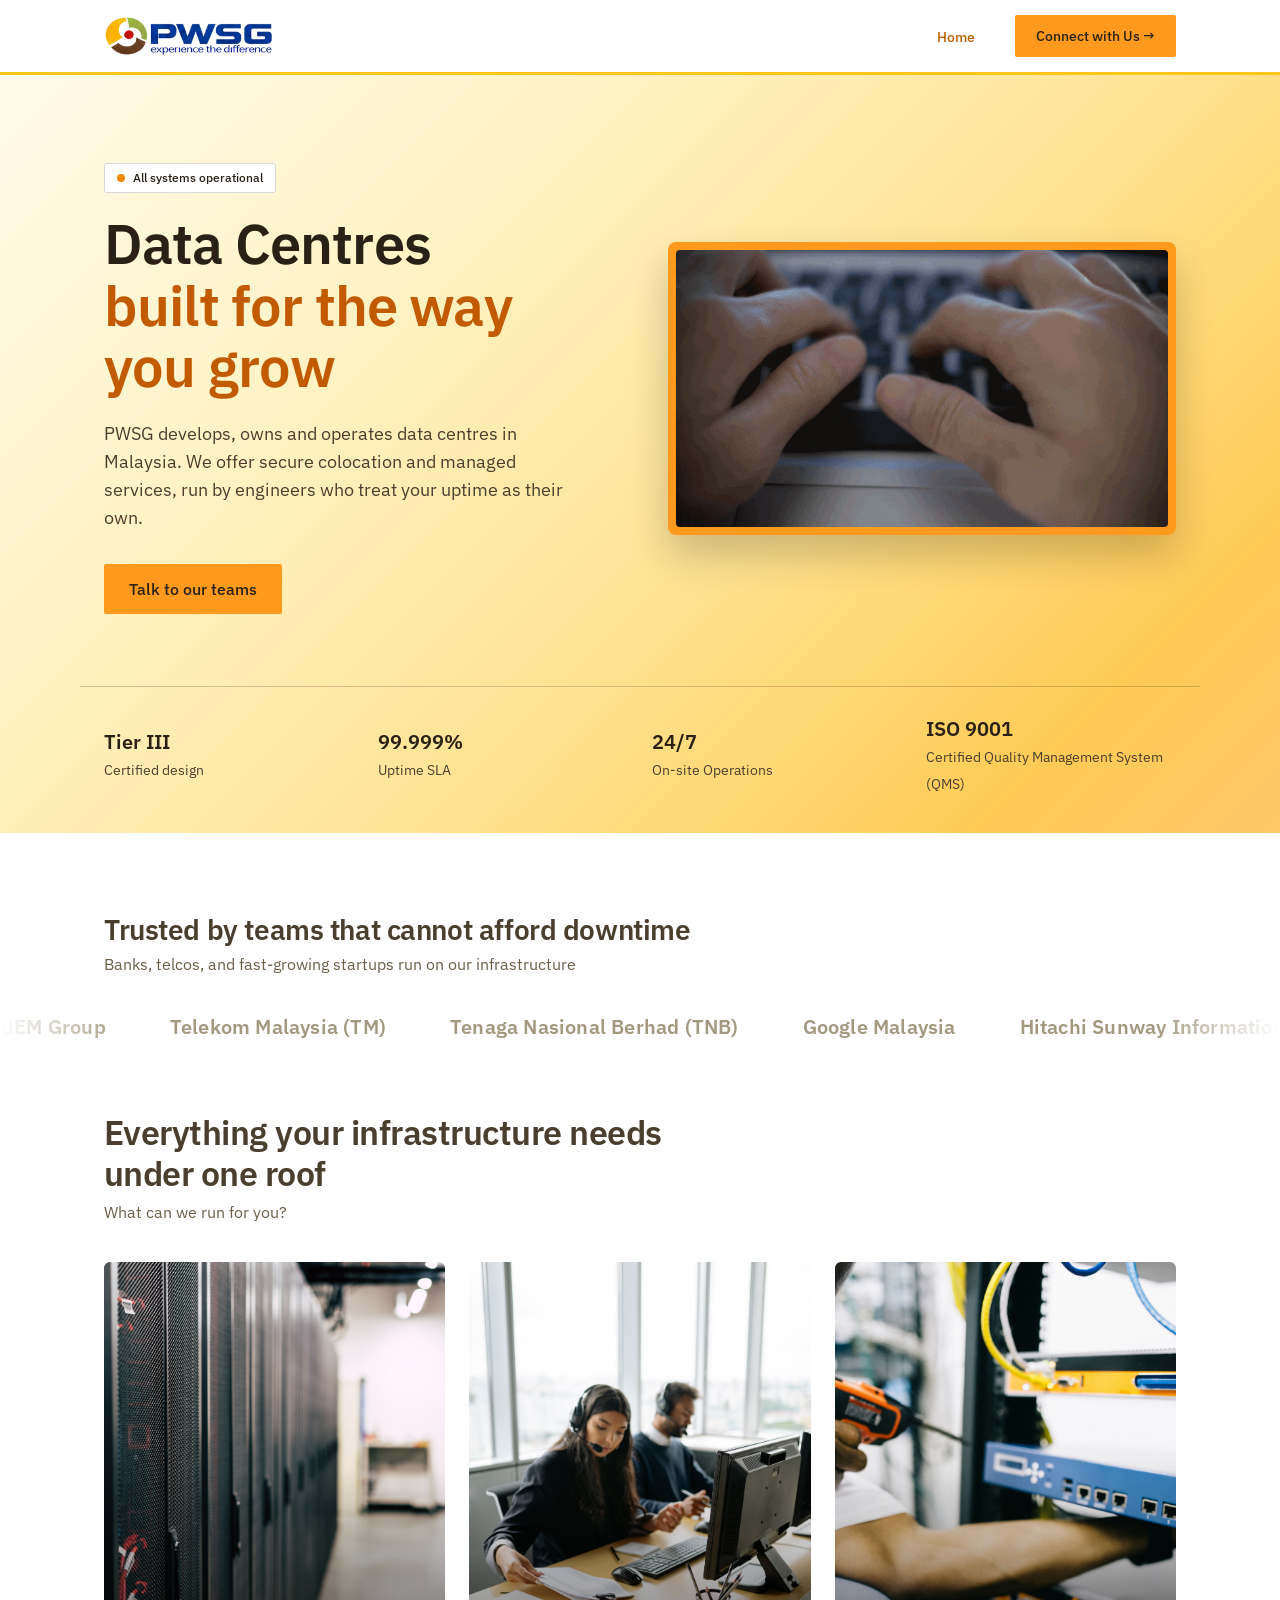
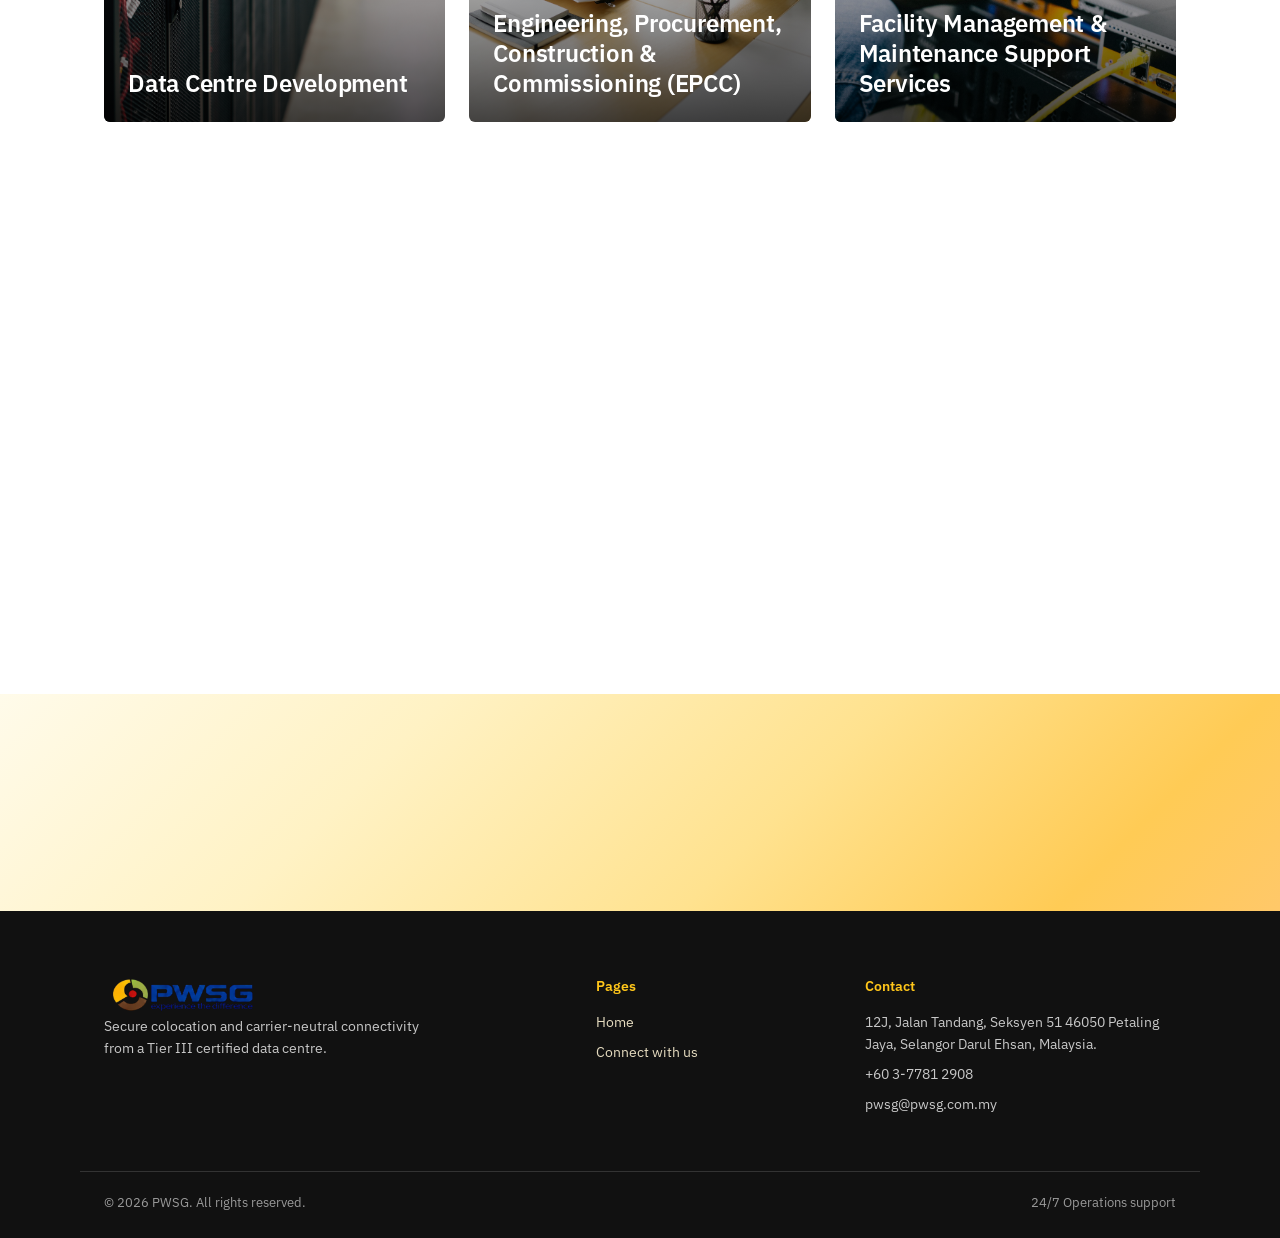
==== commit 77d4654d: "Update index.html" ====
--- a/pws-corporate/index.html
+++ b/pws-corporate/index.html
@@ -4,14 +4,14 @@
 <meta charset="UTF-8">
 <meta name="viewport" content="width=device-width, initial-scale=1">
 <meta name="description" content="Secure, always-on data centre colocation and connectivity.">
-<title>PWSG DC – Infrastructure that never sleeps</title>
+<title>PWSG – Infrastructure that never sleeps</title>
 <link rel="preconnect" href="https://fonts.googleapis.com">
 <link href="https://fonts.googleapis.com/css2?family=IBM+Plex+Mono:wght@400;500&family=IBM+Plex+Sans:wght@400;500;600&display=swap" rel="stylesheet">
 <link rel="stylesheet" href="css/style.css">
 <script>document.documentElement.classList.add('js')</script>
 </head>
 <body><header class="nav" id="nav"><div class="container">
-<a href="index.html" class="logo" aria-label="PWSG DC home"><img src="assets/logo.png" alt="PWSG DC logo"></a>
+<a href="index.html" class="logo" aria-label="PWSG home"><img src="assets/logo.png" alt="PWSG DC logo"></a>
 <button class="menu-toggle" aria-label="Toggle menu" aria-expanded="false" id="menuBtn"><svg width="24" height="24" fill="none" stroke="currentColor" stroke-width="2"><path d="M3 6h18M3 12h18M3 18h18"/></svg></button>
 <ul id="menu"><li><a href="index.html" aria-current="page">Home</a></li><li><a href="connect.html" class="btn btn-primary btn-md" style="color:#fff">Connect with Us &rarr;</a></li></ul>
 </div></header>
@@ -19,14 +19,14 @@
 <section class="hero"><div class="container">
 <div class="hero-copy"><span class="status"><i></i>All systems operational</span>
 <h1>Data Centres<br><span class="green">built for the way you grow</span></h1>
-<p class="body-3">PWSG DC develops, owns and operates data centres in Malaysia. We offer secure colocation and managed services, run by engineers who treat your uptime as their own.</p>
+<p class="body-3">PWSG develops, owns and operates data centres in Malaysia. We offer secure colocation and managed services, run by engineers who treat your uptime as their own.</p>
 <div><a href="connect.html" class="btn btn-primary">Talk to our teams</a></div></div>
-<div class="hero-art"><img src="assets/hero.gif" alt="Inside the PWSG DC data centre"></div>
+<div class="hero-art"><img src="assets/hero.gif" alt="Inside the PWSG data centre"></div>
 </div>
 <div class="container facts reveal"><div><b>Tier III</b><span>Certified design</span></div><div><b>99.999%</b><span>Uptime SLA</span></div><div><b>24/7</b><span>On-site Operations</span></div><div><b>ISO 9001</b><span>Certified Quality Management System (QMS)</span></div></div>
 </section>
 <section class="section clients center"><div class="container"><h2 class="reveal">Trusted by teams that cannot afford downtime</h2><p class="body-3 reveal" data-d="1">Banks, telcos, and fast-growing startups run on our infrastructure</p></div>
-<div class="marquee" aria-label="Customer logos"><div class="marquee-track"><span>UEM Group</span><span>Telekom Malaysia (TM)</span><span>Tenaga Nasional Berhad (TNB)</span><span>Google Malaysia</span><span>Hitachi Sunway Information Systems</span><span>Bank Negara Malaysia (BNM)</span><span>Malayan Banking Berhad</span><span>IBM</span><span>Suruhanjaya Syarikat Malaysia (SSM)</span><span>AIA</span><span>Genting Highlands Resort</span><span>Credit Guarantee Corporation Malaysia Berhad (CGC)</span><span>Payment Network Malaysia Sdn.Bhd (PAYNET)</span><span>CIMB</span><span>YTL</span></div></div></section>
+<div class="marquee" aria-label="Customer logos"><div class="marquee-track"><span>UEM Group</span><span>Telekom Malaysia (TM)</span><span>Tenaga Nasional Berhad (TNB)</span><span>Google Malaysia</span><span>Hitachi Sunway Information Systems</span><span>Malayan Banking Berhad</span><span>IBM</span><span>Suruhanjaya Syarikat Malaysia (SSM)</span><span>AIA</span><span>Genting Highlands Resort</span><span>Credit Guarantee Corporation Malaysia Berhad (CGC)</span><span>Payment Network Malaysia Sdn.Bhd (PAYNET)</span><span>CIMB</span><span>YTL</span></div></div></section>
 <section class="audience center" style="padding-bottom:72px"><div class="container"><h2 class="reveal">Everything your infrastructure needs<br>under one roof</h2><p class="body-3 sub reveal" data-d="1">What can we run for you?</p>
 <div class="flip-grid">
   <article class="flip reveal" tabindex="0" data-d="0">
@@ -86,7 +86,7 @@
 <div><a href="index.html" class="logo" aria-label="PWSG DC home"><img src="assets/logo2-removebg-preview.png" alt="PWSG DC logo"></a><p>Secure colocation and carrier-neutral connectivity from a Tier III certified data centre.</p></div>
 <div><h5>Pages</h5><a href="index.html">Home</a><a href="connect.html">Connect with us</a></div>
 <div><h5>Contact</h5><p>12J, Jalan Tandang, Seksyen 51 46050 Petaling Jaya, Selangor Darul Ehsan, Malaysia.</p><p>+60 3-7781 2908</p><p>pwsg@pwsg.com.my</p></div>
-</div><div class="container foot-bar"><span>&copy; 2026 PWSG DC. All rights reserved.</span><span>24/7 Operations support</span></div></footer>
+</div><div class="container foot-bar"><span>&copy; 2026 PWSG. All rights reserved.</span><span>24/7 Operations support</span></div></footer>
 <script src="js/main.js" defer></script>
 </body>
 </html>
